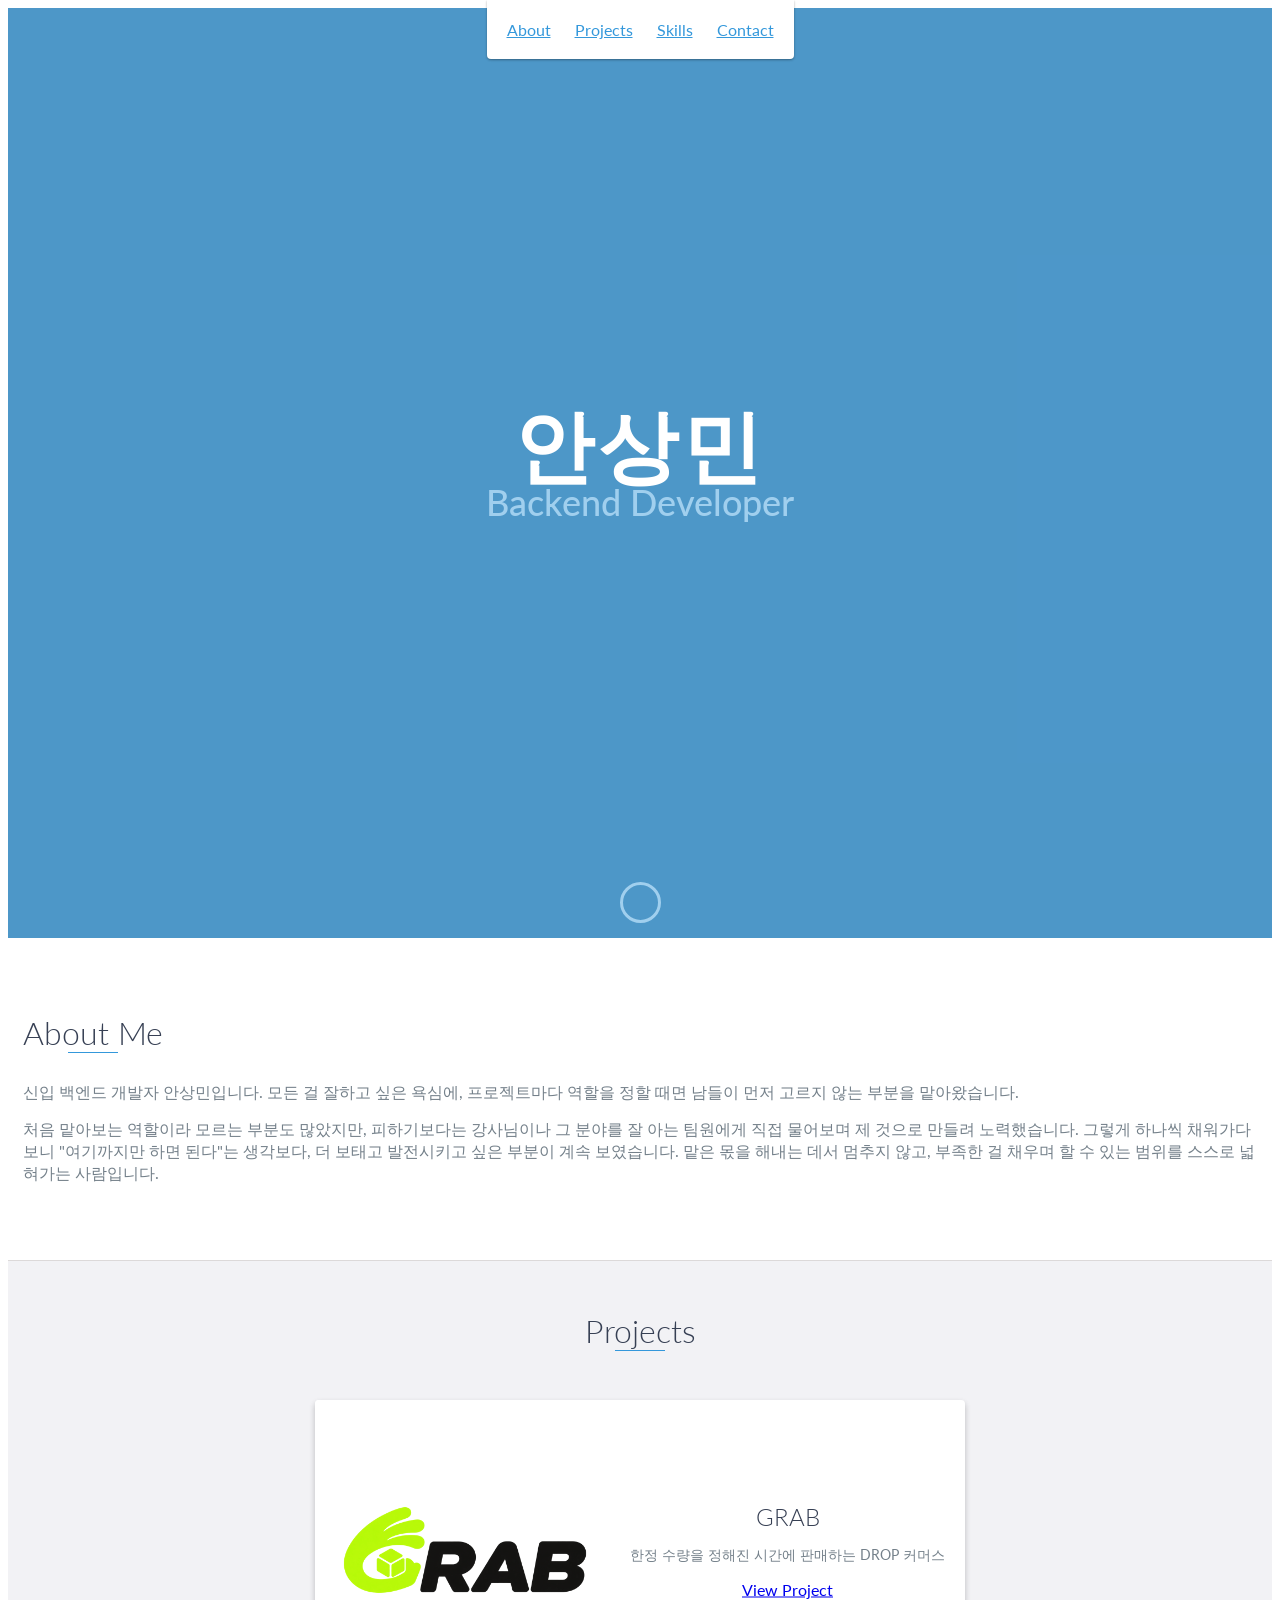
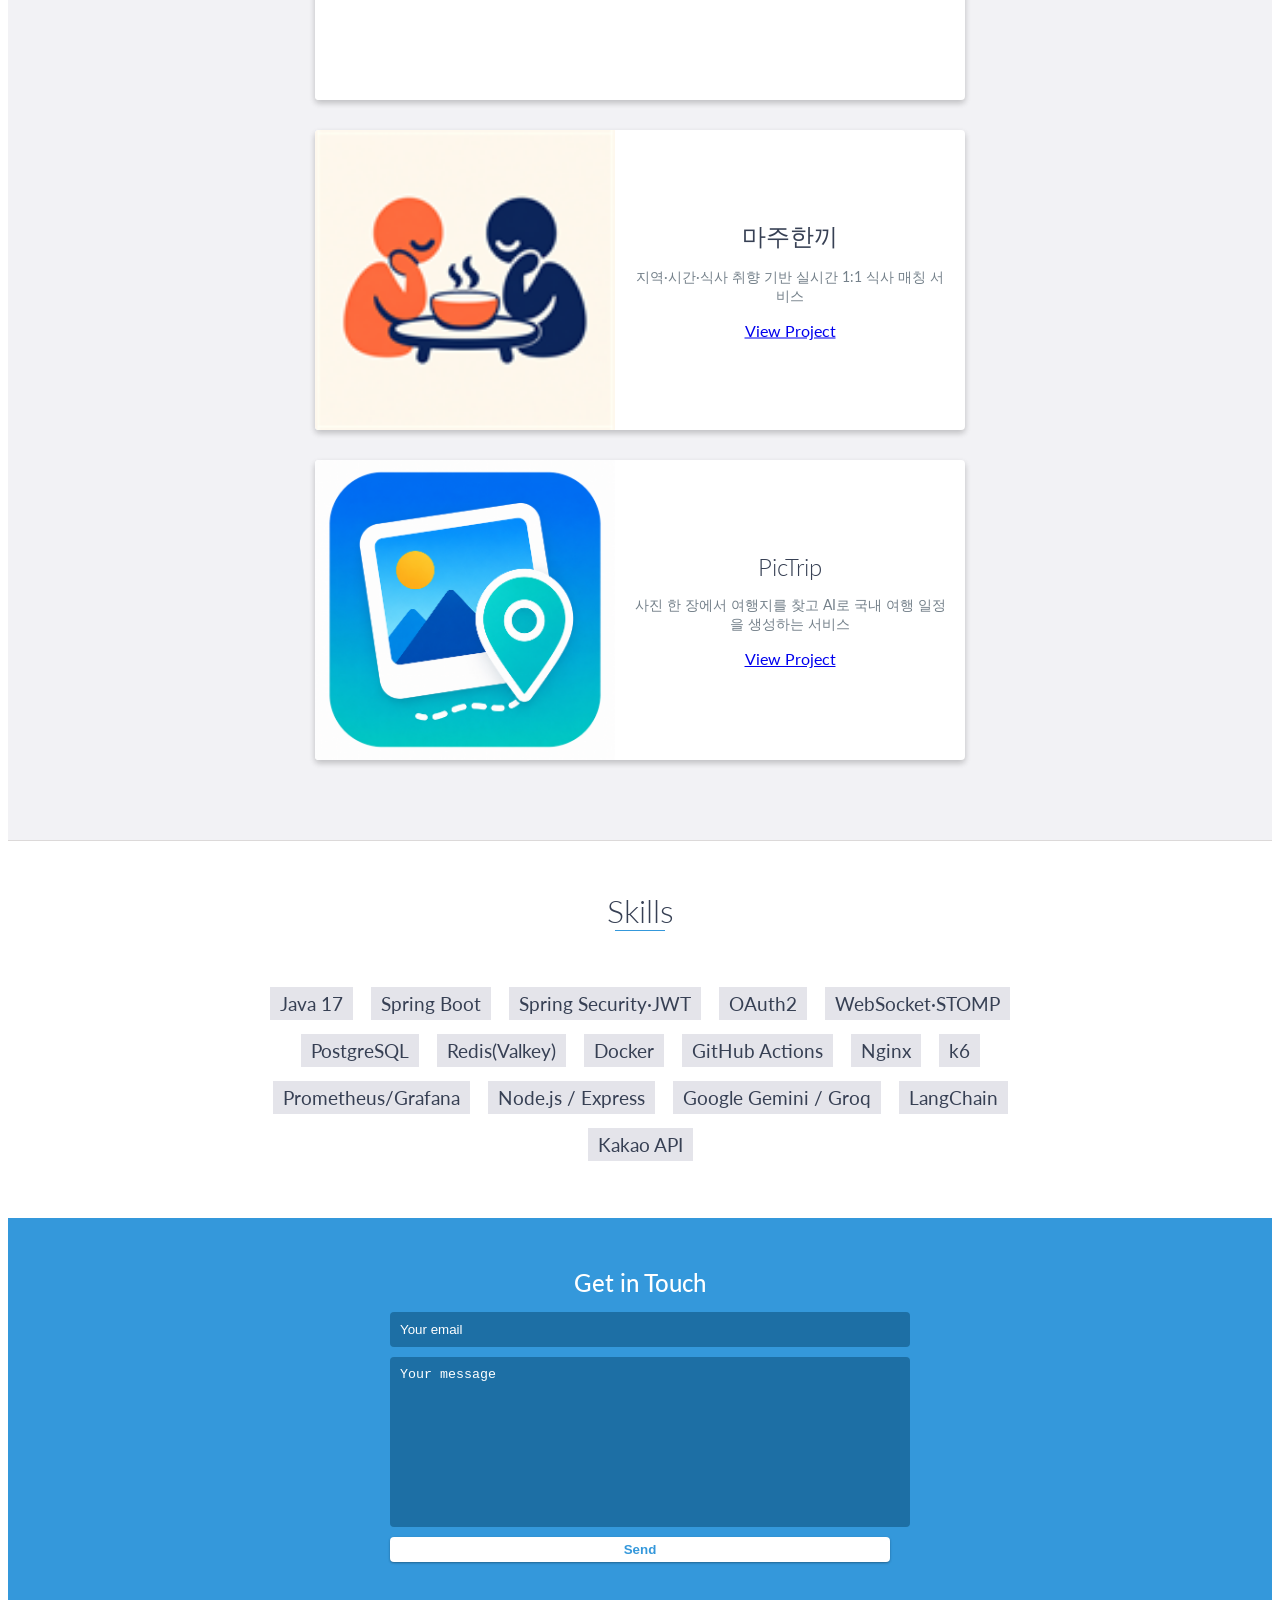
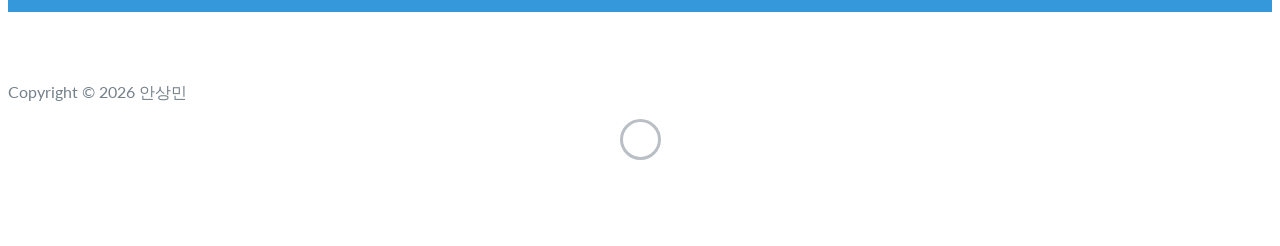
==== index.html @ 062bbcc7 "About Me 문구 자연스럽게 흐름 수정" ====
<!DOCTYPE html>
<html class="no-js" lang="ko">

<head>
    <meta charset="utf-8">
    <meta http-equiv="X-UA-Compatible" content="IE=edge">
    <meta name="viewport" content="width=device-width, initial-scale=1">
    <meta http-equiv="Cache-Control" content="no-cache, no-store, must-revalidate">
    <title>안상민_Portfolio</title>
	<link rel="shortcut icon" href="favicon.ico" type="image/x-icon">
	<link rel="icon" href="favicon.ico" type="image/x-icon">
    <link href="https://fonts.googleapis.com/css?family=Lato:300,400,700,900" rel="stylesheet">
    <link rel="stylesheet" href="libs/font-awesome/css/font-awesome.min.css">
    <link href="css/bootstrap.min.css" rel="stylesheet">
    <link href="css/styles.css?v=2" rel="stylesheet">
</head>

<body>
    <div id="mobile-menu-open" class="shadow-large">
        <i class="fa fa-bars" aria-hidden="true"></i>
    </div>
    <!-- End #mobile-menu-toggle -->
    <header>
        <div id="mobile-menu-close">
            <span>Close</span> <i class="fa fa-times" aria-hidden="true"></i>
        </div>
        <ul id="menu" class="shadow">
            <li>
                <a href="#about">About</a>
            </li>
            <li>
                <a href="#projects">Projects</a>
            </li>
            <li>
                <a href="#skills">Skills</a>
            </li>
            <li>
                <a href="#contact">Contact</a>
            </li>
        </ul>
    </header>
    <!-- End header -->

    <div id="lead">
        <div id="lead-content">
            <h1>안상민</h1>
            <h2>Backend Developer</h2>
        </div>
        <!-- End #lead-content -->

        <div id="lead-overlay"></div>

        <div id="lead-down">
            <span>
                <i class="fa fa-chevron-down" aria-hidden="true"></i>
            </span>
        </div>
        <!-- End #lead-down -->
    </div>
    <!-- End #lead -->

    <div id="about">
        <div class="container">
            <div class="row">
                <div class="col-md-4">
                    <h2 class="heading">About Me</h2>
                </div>
                <div class="col-md-8">
                    <p>
                        신입 백엔드 개발자 안상민입니다. 모든 걸 잘하고 싶은 욕심에, 프로젝트마다 역할을 정할 때면 남들이 먼저 고르지 않는 부분을 맡아왔습니다.
                    </p>
                    <p>
                        처음 맡아보는 역할이라 모르는 부분도 많았지만, 피하기보다는 강사님이나 그 분야를 잘 아는 팀원에게 직접 물어보며 제 것으로 만들려 노력했습니다. 그렇게 하나씩 채워가다 보니 "여기까지만 하면 된다"는 생각보다, 더 보태고 발전시키고 싶은 부분이 계속 보였습니다. 맡은 몫을 해내는 데서 멈추지 않고, 부족한 걸 채우며 할 수 있는 범위를 스스로 넓혀가는 사람입니다.
                    </p>
                </div>
            </div>
        </div>
    </div>
    <!-- End #about -->



    <div id="projects" class="background-alt">
        <h2 class="heading">Projects</h2>
        <div class="container">
            <div class="row">
                <div class="project shadow-large">
                    <div class="project-image">
                        <img src="images/project3.png" />
                    </div>
                    <!-- End .project-image -->
                    <div class="project-info">
                        <h3>GRAB</h3>
                        <p>
                            한정 수량을 정해진 시간에 판매하는 DROP 커머스
                        </p>
                        <a href="project-grab.html">View Project</a>
                    </div>
                    <!-- End .project-info -->
                </div>
                <!-- End .project -->

                <div class="project shadow-large">
                    <div class="project-image">
                        <img src="images/project2.png" />
                    </div>
                    <!-- End .project-image -->
                    <div class="project-info">
                        <h3>마주한끼</h3>
                        <p>
                            지역·시간·식사 취향 기반 실시간 1:1 식사 매칭 서비스
                        </p>
                        <a href="project-majuhanki.html">View Project</a>
                    </div>
                    <!-- End .project-info -->
                </div>
                <!-- End .project -->

                <div class="project shadow-large">
                    <div class="project-image">
                        <img src="images/project1.png" />
                    </div>
                    <!-- End .project-image -->
                    <div class="project-info">
                        <h3>PicTrip</h3>
                        <p>
                            사진 한 장에서 여행지를 찾고 AI로 국내 여행 일정을 생성하는 서비스
                        </p>
                        <a href="project-pictrip.html">View Project</a>
                    </div>
                    <!-- End .project-info -->
                </div>
                <!-- End .project -->
            </div>
        </div>
    </div>
    <!-- End #projects -->

    <div id="skills">
        <h2 class="heading">Skills</h2>
        <ul>
	    <li>Java 17</li>
	    <li>Spring Boot</li>
            <li>Spring Security·JWT</li>
            <li>OAuth2</li>
            <li>WebSocket·STOMP</li>
	    <li>PostgreSQL</li>
	    <li>Redis(Valkey)</li>
	    <li>Docker</li>
	    <li>GitHub Actions</li>
	    <li>Nginx</li>
	    <li>k6</li>
	    <li>Prometheus/Grafana</li>
	    <li>Node.js / Express</li>
	    <li>Google Gemini / Groq</li>
	    <li>LangChain</li>
	    <li>Kakao API</li>
        </ul>
    </div>
    <!-- End #skills -->

    <div id="contact">
        <h2>Get in Touch</h2>
        <div id="contact-form">
            <form method="POST" action="https://formspree.io/tjfl9831@gmail.com">
                <input type="hidden" name="_subject" value="Contact request from personal website" />
                <input type="email" name="_replyto" placeholder="Your email" required>
                <textarea name="message" placeholder="Your message" required></textarea>
                <button type="submit">Send</button>
            </form>
        </div>
        <!-- End #contact-form -->
    </div>
    <!-- End #contact -->

    <footer>
        <div class="container">
            <div class="row">
                <div class="col-sm-5 copyright">
                    <p>
                        Copyright &copy; <span id="current-year">2026</span> 안상민
                    </p>
                </div>
                <div class="col-sm-2 top">
                    <span id="to-top">
                        <i class="fa fa-chevron-up" aria-hidden="true"></i>
                    </span>
                </div>
                <div class="col-sm-5 social">
                    <ul>
                        <li>
                            <a href="https://github.com/sang9831" target="_blank"><i class="fa fa-github" aria-hidden="true"></i></a>
                        </li>
                        <li>
                            <a href="mailto:tjfl9831@gmail.com" target="_blank"><i class="fa fa-envelope" aria-hidden="true"></i></a>
                        </li>
                    </ul>
                </div>
            </div>
        </div>
    </footer>
    <!-- End footer -->

    <script src="https://ajax.googleapis.com/ajax/libs/jquery/1.12.4/jquery.min.js"></script>
    <script src="js/scripts.min.js?v=2"></script>
</body>

</html>
---- css/styles.css ----
/*!
    Title: Dev Portfolio Template
    Version: 1.2.2
    Last Change: 03/25/2020
    Author: Ryan Fitzgerald
    Repo: https://github.com/RyanFitzgerald/devportfolio-template
    Issues: https://github.com/RyanFitzgerald/devportfolio-template/issues

    Description: This file contains all the styles associated with the page
    that don't come from third party libraries. This file gets compiled using
    Gulp and send to the /css folder which is then loaded on the page.
*/body{font-family:'Lato', sans-serif;font-size:16px}body.active{overflow:hidden;z-index:-1}.no-js #experience-timeline>div{background:#fff;padding:10px;margin-bottom:10px;border:1px solid #dcd9d9}.no-js #experience-timeline>div h3{font-size:1.5em;font-weight:300;color:#374054;display:inline-block;margin:0}.no-js #experience-timeline>div h4{font-size:1.2em;font-weight:300;color:#7e8890;margin:0 0 15px 0}.no-js #experience-timeline>div p{color:#74808a;font-size:0.9em;margin:0}.no-js #experience-timeline:before,.no-js #experience-timeline:after{content:none}@keyframes dropHeader{0%{transform:translateY(-100%)}100%{transform:translateY(0)}}header{position:absolute;top:0;left:0;right:0;text-align:center;z-index:10;animation-name:dropHeader;animation-iteration-count:1;animation-timing-function:ease;animation-duration:0.75s}header ul{display:inline-block;background:#fff;text-align:center;padding:10px;margin:0;border-bottom-right-radius:4px;border-bottom-left-radius:4px}header li{display:inline-block}header a{display:block;color:#3498db;padding:10px}header a:hover{color:#217dbb;text-decoration:none;background:#eee;border-radius:4px}header a:focus{color:#3498db;text-decoration:none}header.active{display:block}header.sticky{position:fixed;z-index:999}#menu.active{display:block}#mobile-menu-open{display:none;cursor:pointer;position:fixed;right:15px;top:10px;color:#3498db;font-size:1.5em;z-index:20;padding:0 7px;border-radius:4px;background:#fff}#mobile-menu-close{display:none;text-align:right;width:100%;background:#fff;font-size:1.5em;padding-right:15px;padding-top:10px;cursor:pointer;color:#3498db}#mobile-menu-close span{font-size:0.5em;text-transform:uppercase}#mobile-menu-close i{vertical-align:middle}footer{padding:50px 0}.copyright{padding-top:20px}.copyright p{margin:0;color:#74808a}.top{text-align:center}.top span{cursor:pointer;display:block;margin:15px auto 0 auto;width:35px;height:35px;border-radius:50%;border:3px solid #b9bfc4;text-align:center}.top i{color:#74808a}.social{text-align:right}.social ul{margin:5px 0 0 0;padding:0}.social li{display:inline-block;font-size:1.25em;list-style:none}.social a{display:block;color:#74808a;padding:10px}.social a:hover{color:#3498db}.btn-rounded-white{display:inline-block;color:#fff;padding:15px 25px;border:3px solid #fff;border-radius:30px;transition:.5s ease all}.btn-rounded-white:hover{color:#3498db;background:#fff;text-decoration:none}.shadow{box-shadow:0 1px 3px rgba(0,0,0,0.12),0 1px 2px rgba(0,0,0,0.24)}.shadow-large{box-shadow:0 3px 6px rgba(0,0,0,0.08),0 3px 6px rgba(0,0,0,0.15)}.heading{position:relative;display:inline-block;font-size:2em;font-weight:300;margin:0 0 30px 0}.heading:after{position:absolute;content:'';top:100%;height:1px;width:50px;left:0;right:0;margin:0 auto;background:#3498db}.background-alt{background:#f2f2f5}#lead{position:relative;height:100vh;min-height:500px;max-height:1080px;background:url(../images/lead-bg.jpg);background-size:cover;padding:15px;overflow:hidden}#lead-content{position:absolute;z-index:10;top:50%;left:50%;transform:translate(-50%, -50%);text-align:center}#lead-content h1,#lead-content h2{margin:0}#lead-content h1{color:#fff;font-weight:900;font-size:5em;text-transform:uppercase;letter-spacing:0.05em;line-height:0.9em}#lead-content h2{color:#a0cfee;font-weight:500;font-size:2.25em;margin-bottom:15px}#lead-overlay{position:absolute;height:100%;width:100%;top:0;right:0;bottom:0;left:0;background:rgba(33,125,187,0.8);z-index:1}#lead-down{position:absolute;left:0;right:0;width:100%;text-align:center;z-index:10;bottom:15px;color:#fff}#lead-down span{cursor:pointer;display:block;margin:0 auto;width:35px;height:35px;border-radius:50%;border:3px solid #a0cfee;text-align:center}#lead-down i{animation:pulsate 1.5s ease;animation-iteration-count:infinite;padding-top:5px}@keyframes pulsate{0%{transform:scale(1, 1)}50%{transform:scale(1.2, 1.2)}100%{transform:scale(1, 1)}}#about{padding:75px 15px;border-bottom:1px solid #dcd9d9}#about .row{display:flex;flex-wrap:wrap;align-items:center}#about h2{color:#374054}#about p{color:#74808a;margin:0}#about p+p{margin-top:15px}#experience{padding:50px 15px;text-align:center;border-bottom:1px solid #dcd9d9}#experience h2{color:#374054}#experience-timeline{margin:30px auto 0 auto;position:relative;max-width:1000px}#experience-timeline:before{position:absolute;content:'';top:0;bottom:0;left:303px;right:auto;height:100%;width:3px;background:#3498db;z-index:0}#experience-timeline:after{position:absolute;content:'';width:3px;height:40px;background:#3498db;background:linear-gradient(to bottom, #3498db, rgba(52,152,219,0));top:100%;left:303px}.vtimeline-content{margin-left:350px;background:#fff;border:1px solid #e6e6e6;padding:15px;border-radius:3px;text-align:left}.vtimeline-content h3{font-size:1.5em;font-weight:300;color:#374054;display:inline-block;margin:0}.vtimeline-content h4{font-size:1.2em;font-weight:300;color:#7e8890;margin:0 0 15px 0}.vtimeline-content p{color:#74808a;font-size:0.9em;margin:0}.vtimeline-point{position:relative;display:block;vertical-align:top;margin-bottom:30px}.vtimeline-icon{position:relative;color:#fff;width:50px;height:50px;background:#3498db;border-radius:50%;float:left;z-index:99;margin-left:280px}.vtimeline-icon i{display:block;font-size:2em;margin-top:10px}.vtimeline-date{width:260px;text-align:right;position:absolute;left:0;top:10px;font-weight:300;color:#374054}#education{padding:50px 15px 20px 15px;border-bottom:1px solid #dcd9d9;text-align:center}#education h2{color:#374054;margin-bottom:50px}.education-block{max-width:700px;margin:0 auto 30px auto;padding:15px;border:1px solid #dcd9d9;text-align:left}.education-block h3{font-weight:500;float:left;margin:0;color:#374054}.education-block span{color:#74808a;float:right}.education-block h4{color:#74808a;clear:both;font-weight:500;margin:0 0 15px 0}.education-block p,.education-block ul{margin:0;color:#74808a;font-size:0.9em}.education-block ul{padding:0 0 0 15px}#projects{padding:50px 15px;border-bottom:1px solid #dcd9d9;text-align:center}#projects h2{color:#374054;margin-bottom:50px}.project{position:relative;max-width:650px;margin:0 auto 30px auto;overflow:hidden;background:#fff;border-radius:4px}.project-image{float:left;width:300px;height:300px;overflow:hidden;display:flex;align-items:center;justify-content:center;background:#fff}.project-image img{width:100%;height:100%;object-fit:contain;display:block}.project-info{position:absolute;top:50%;transform:translateY(-50%);margin-left:300px;padding:15px}.project-info h3{font-size:1.5em;font-weight:300;color:#374054;margin:0 0 15px 0}.project-info p{color:#74808a;margin:0 0 15px 0;font-size:0.9em}.no-image .project-info{position:relative;margin:0;padding:30px 15px;transform:none}#more-projects{display:none}#skills{padding:50px 15px;text-align:center}#skills h2{color:#374054;margin-bottom:50px}#skills ul{display:block;margin:0 auto;padding:0;max-width:800px}#skills li{display:inline-block;margin:7px;padding:5px 10px;color:#374054;background:#e4e4ea;list-style:none;cursor:default;font-size:1.2em}#contact{padding:50px 15px;background:#3498db;text-align:center}#contact h2{margin:0 0 15px 0;color:#fff;font-weight:500}#contact-form{max-width:500px;margin:0 auto}#contact-form input,#contact-form textarea{display:block;width:100%;padding:10px;border-radius:4px;border:none;margin-bottom:10px;background:#1d6fa5;color:#fff;transition:.5s ease all}#contact-form input::-webkit-input-placeholder,#contact-form textarea::-webkit-input-placeholder{color:#fff}#contact-form input:-moz-placeholder,#contact-form textarea:-moz-placeholder{color:#fff;opacity:1}#contact-form input::-moz-placeholder,#contact-form textarea::-moz-placeholder{color:#fff;opacity:1}#contact-form input:-ms-input-placeholder,#contact-form textarea:-ms-input-placeholder{color:#fff}#contact-form input:focus,#contact-form textarea:focus{outline:none;background:#16527a}#contact-form textarea{height:150px;resize:none}#contact-form button{display:block;width:100%;background:#fff;border-radius:4px;padding:5px 10px;border:none;color:#3498db;font-weight:700;box-shadow:0 1px 3px rgba(0,0,0,0.12),0 1px 2px rgba(0,0,0,0.24);transition:.5s ease all}#contact-form button:hover{box-shadow:0 10px 20px rgba(0,0,0,0.19),0 6px 6px rgba(0,0,0,0.23)}.optional-section{padding:50px 15px;text-align:center;border-top:1px solid #dcd9d9}.optional-section h2{color:#374054}.optional-section-block{max-width:700px;margin:0 auto 30px auto;padding:15px;border:1px solid #dcd9d9;background:#fff;text-align:left}.optional-section-block h3{font-weight:500;margin:0 0 15px 0;color:#374054}.optional-section-block h4{color:#74808a;clear:both;font-weight:500;margin:0 0 15px 0}.optional-section-block p,.optional-section-block ul{margin:0 0 15px 0;color:#74808a;font-size:0.9em}.optional-section-block ul{padding:0 0 0 15px}@media only screen and (max-width: 750px){#experience-timeline:before,#experience-timeline:after{left:23px}.vtimeline-date{width:auto;text-align:left;position:relative;margin-bottom:15px;display:block;margin-left:70px}.vtimeline-icon{margin-left:0}.vtimeline-content{margin-left:70px}}@media only screen and (max-width: 992px){#lead{height:auto;min-height:auto;max-height:auto;padding:100px 15px}#lead-content{position:relative;transform:none;left:auto;top:auto}#lead-content h1{font-size:3em}#lead-content h2{font-size:1.75em}#about{text-align:center}#about p{text-align:left}}@media only screen and (max-width: 768px){header{position:fixed;display:none;z-index:999;animation:none;bottom:0;height:100%}#mobile-menu-open,#mobile-menu-close{display:block}#menu{height:100%;overflow-y:auto;box-shadow:none;border-radius:0;width:100%}#menu li{display:block;margin-bottom:10px}#lead-content h1{font-size:2em}#lead-content h2{font-size:1.3em}#lead-content a{padding:10px 20px}#lead-down{display:none}.education-block h3,.education-block span{float:none}.project-image{display:none}.project-info{position:relative;margin:0;padding:30px 15px;top:auto;transform:none}footer{text-align:center}.social{text-align:center}}@media only screen and (max-width: 480px){#lead-content h1{font-size:1.5em}#lead-content h2{font-size:1em}#lead-content a{font-size:0.9em;padding:5px 10px}}
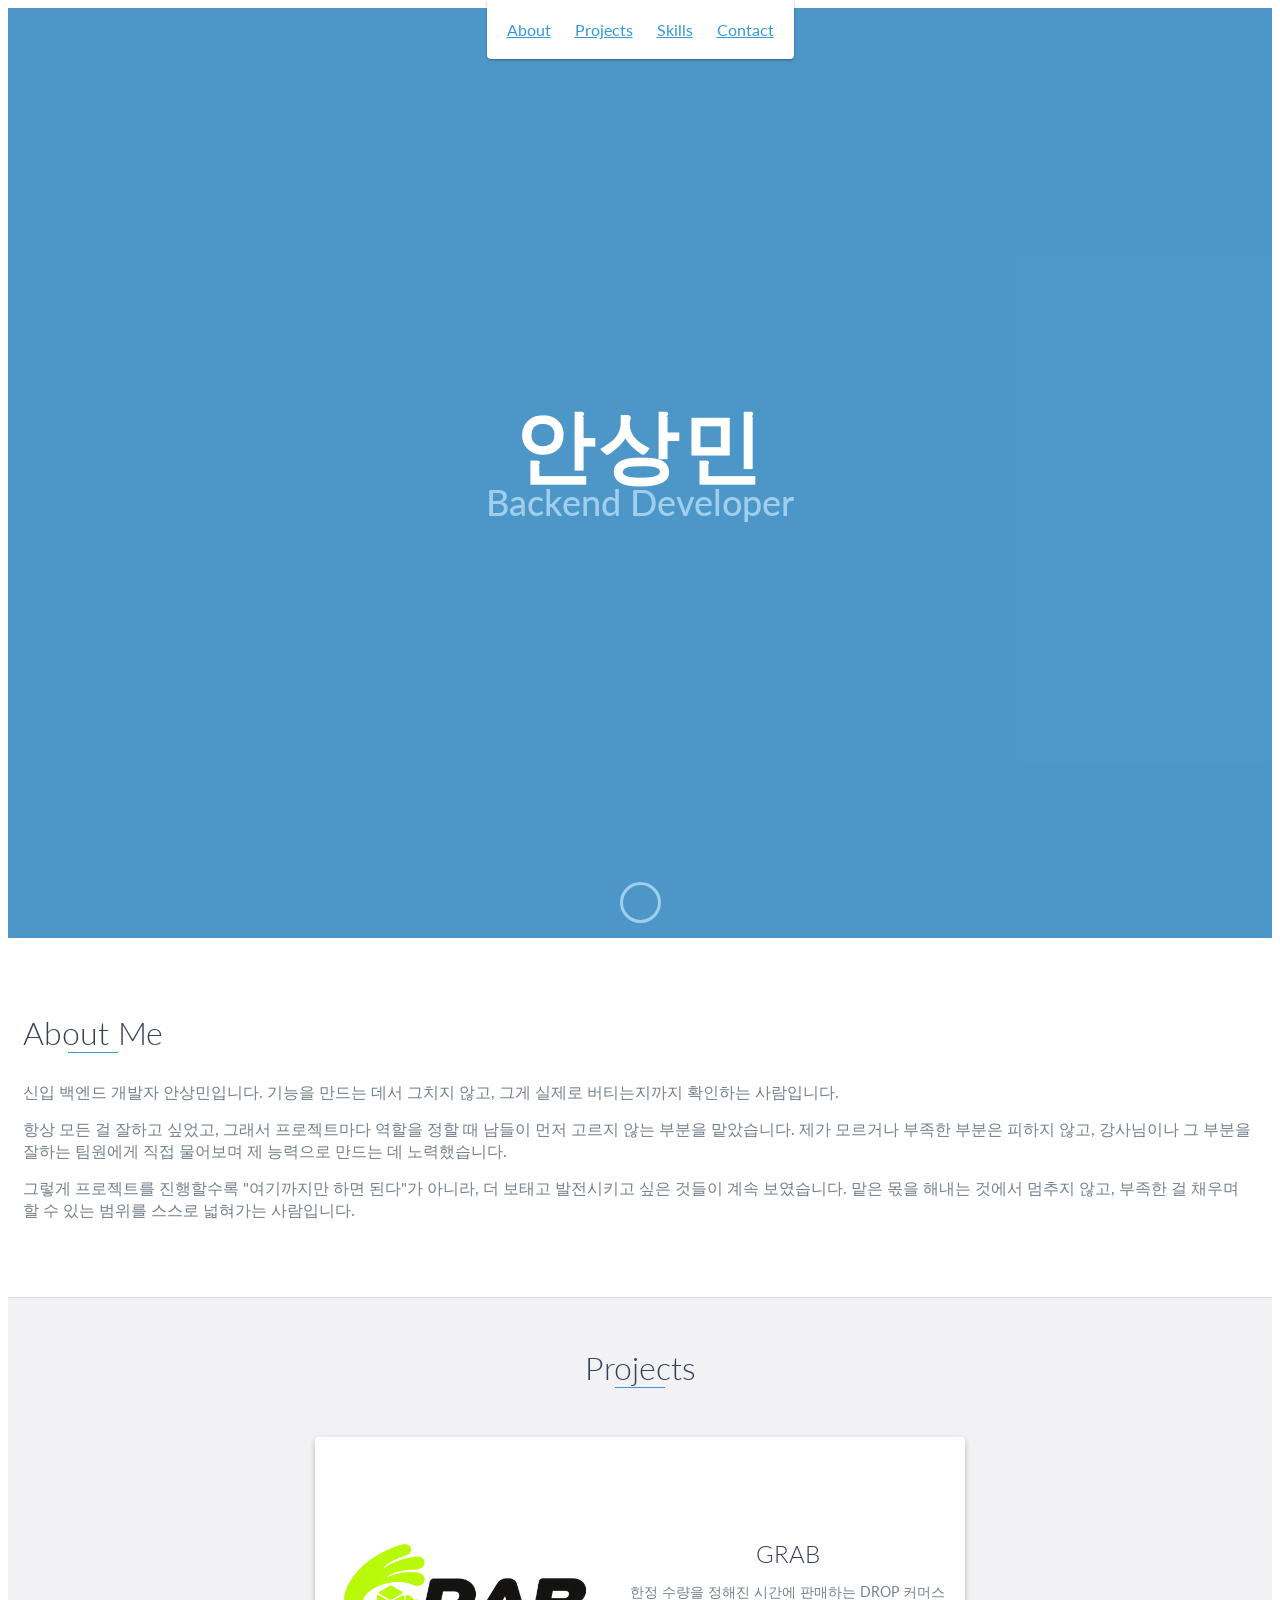
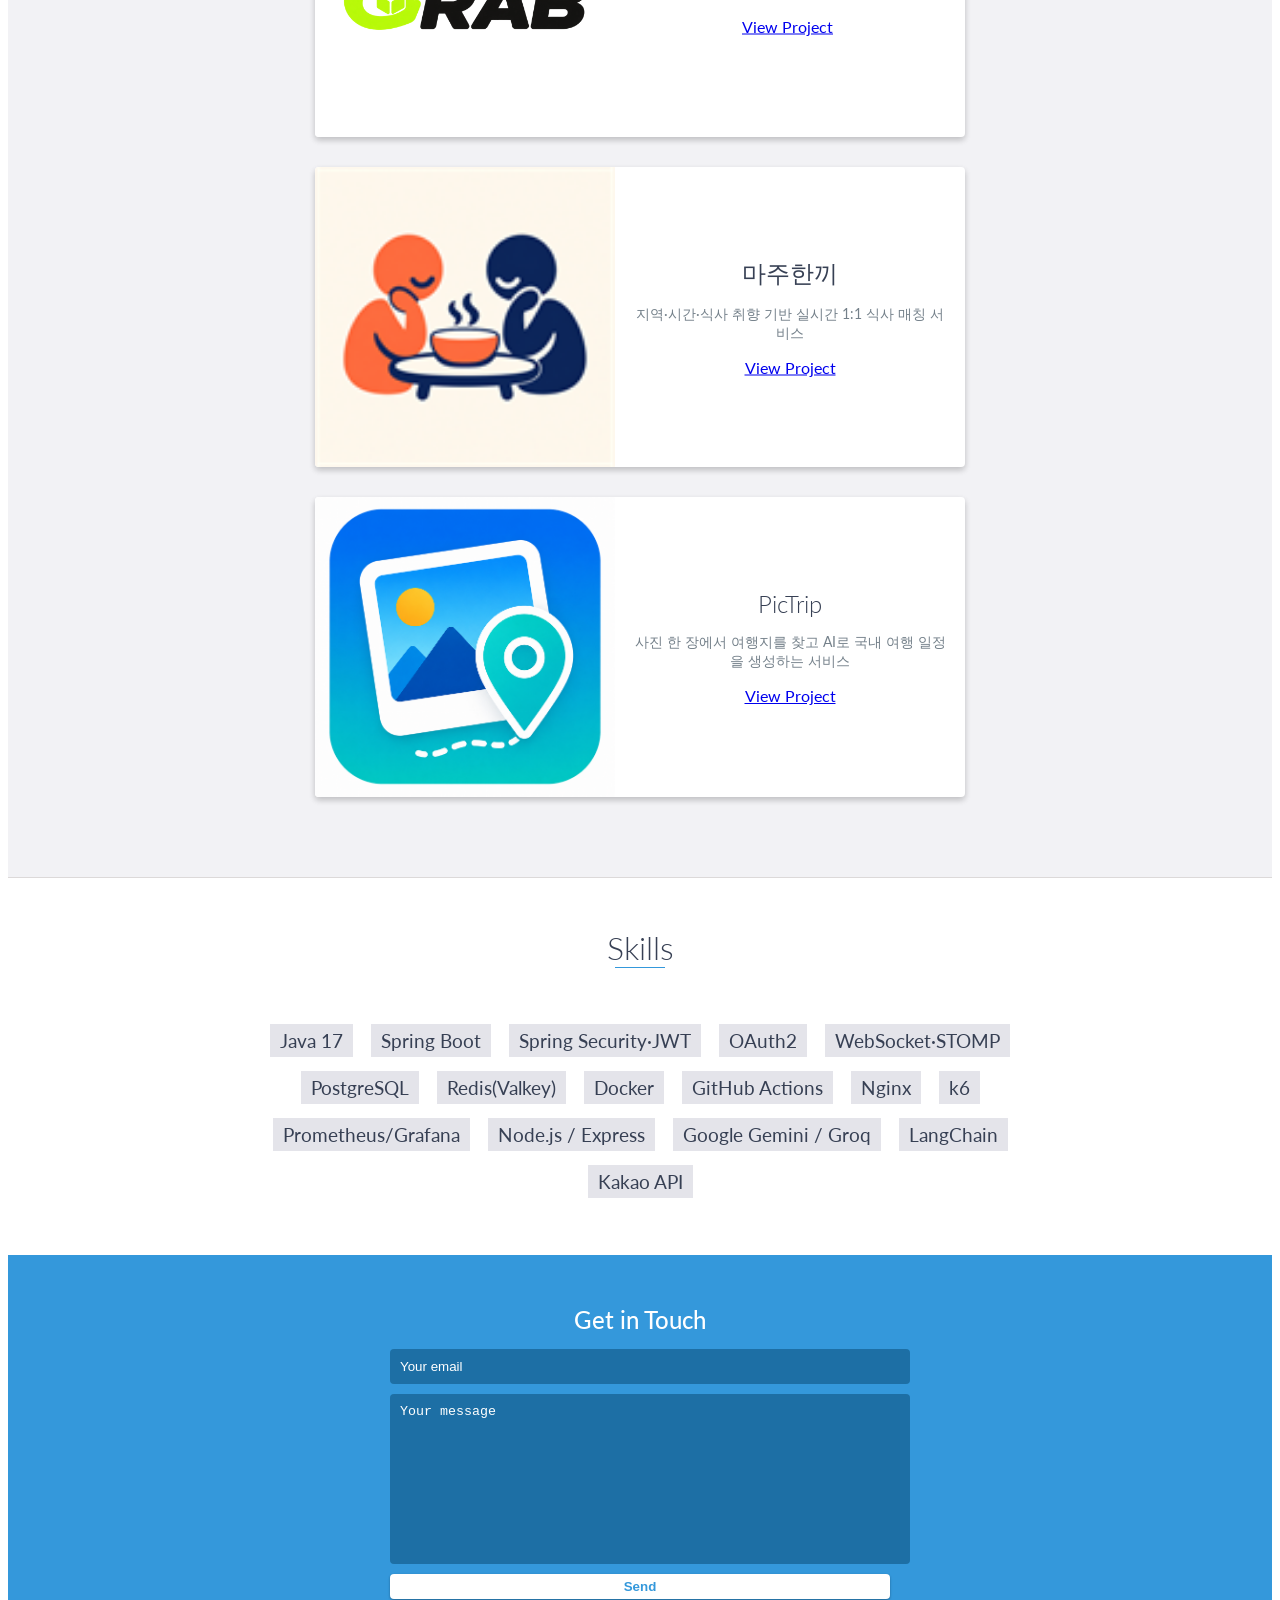
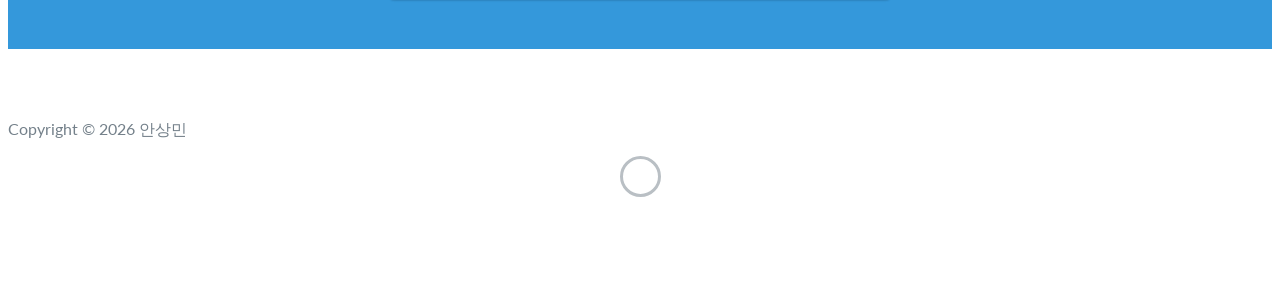
==== commit 203c196b: "About Me 문구 이전 버전으로 되돌림" ====
--- a/index.html
+++ b/index.html
@@ -67,10 +67,13 @@
                 </div>
                 <div class="col-md-8">
                     <p>
-                        신입 백엔드 개발자 안상민입니다. 모든 걸 잘하고 싶은 욕심에, 프로젝트마다 역할을 정할 때면 남들이 먼저 고르지 않는 부분을 맡아왔습니다.
-                    </p>
-                    <p>
-                        처음 맡아보는 역할이라 모르는 부분도 많았지만, 피하기보다는 강사님이나 그 분야를 잘 아는 팀원에게 직접 물어보며 제 것으로 만들려 노력했습니다. 그렇게 하나씩 채워가다 보니 "여기까지만 하면 된다"는 생각보다, 더 보태고 발전시키고 싶은 부분이 계속 보였습니다. 맡은 몫을 해내는 데서 멈추지 않고, 부족한 걸 채우며 할 수 있는 범위를 스스로 넓혀가는 사람입니다.
+                        신입 백엔드 개발자 안상민입니다. 기능을 만드는 데서 그치지 않고, 그게 실제로 버티는지까지 확인하는 사람입니다.
+                    </p>
+                    <p>
+                        항상 모든 걸 잘하고 싶었고, 그래서 프로젝트마다 역할을 정할 때 남들이 먼저 고르지 않는 부분을 맡았습니다. 제가 모르거나 부족한 부분은 피하지 않고, 강사님이나 그 부분을 잘하는 팀원에게 직접 물어보며 제 능력으로 만드는 데 노력했습니다.
+                    </p>
+                    <p>
+                        그렇게 프로젝트를 진행할수록 "여기까지만 하면 된다"가 아니라, 더 보태고 발전시키고 싶은 것들이 계속 보였습니다. 맡은 몫을 해내는 것에서 멈추지 않고, 부족한 걸 채우며 할 수 있는 범위를 스스로 넓혀가는 사람입니다.
                     </p>
                 </div>
             </div>
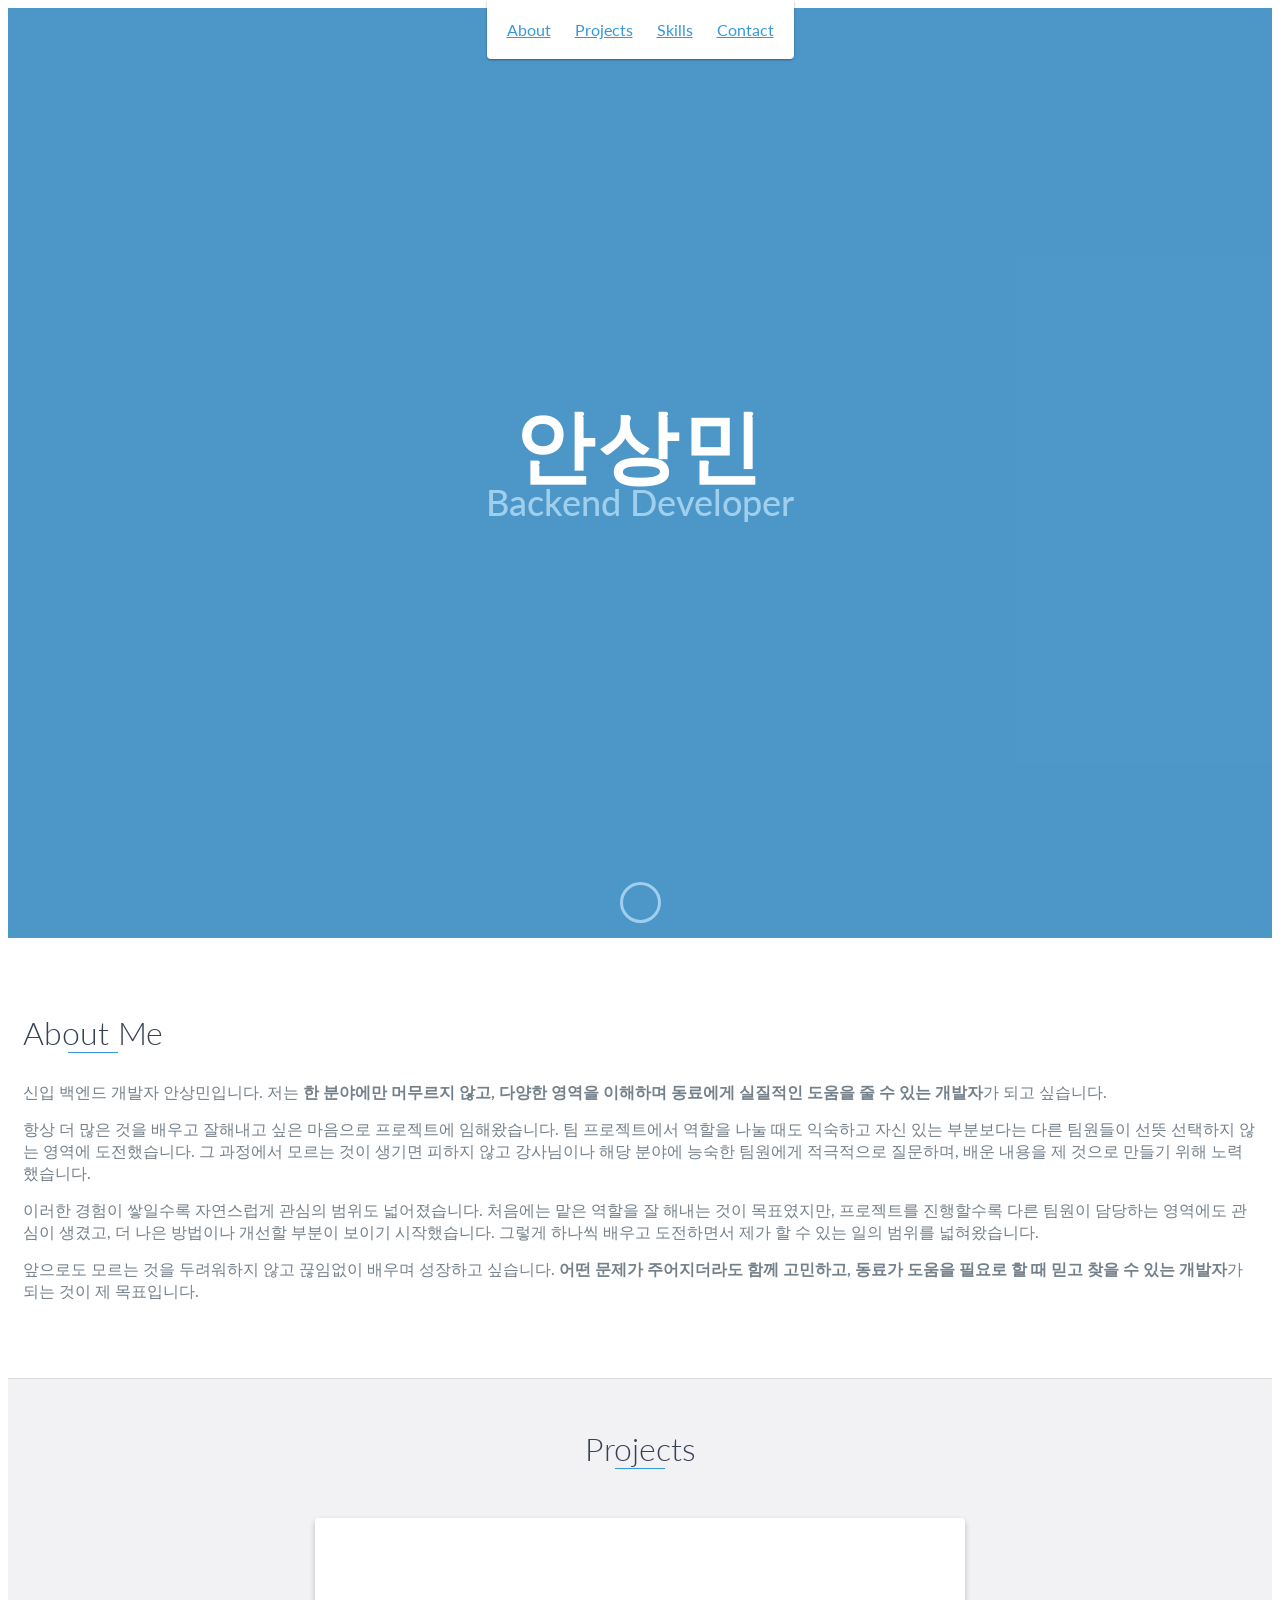
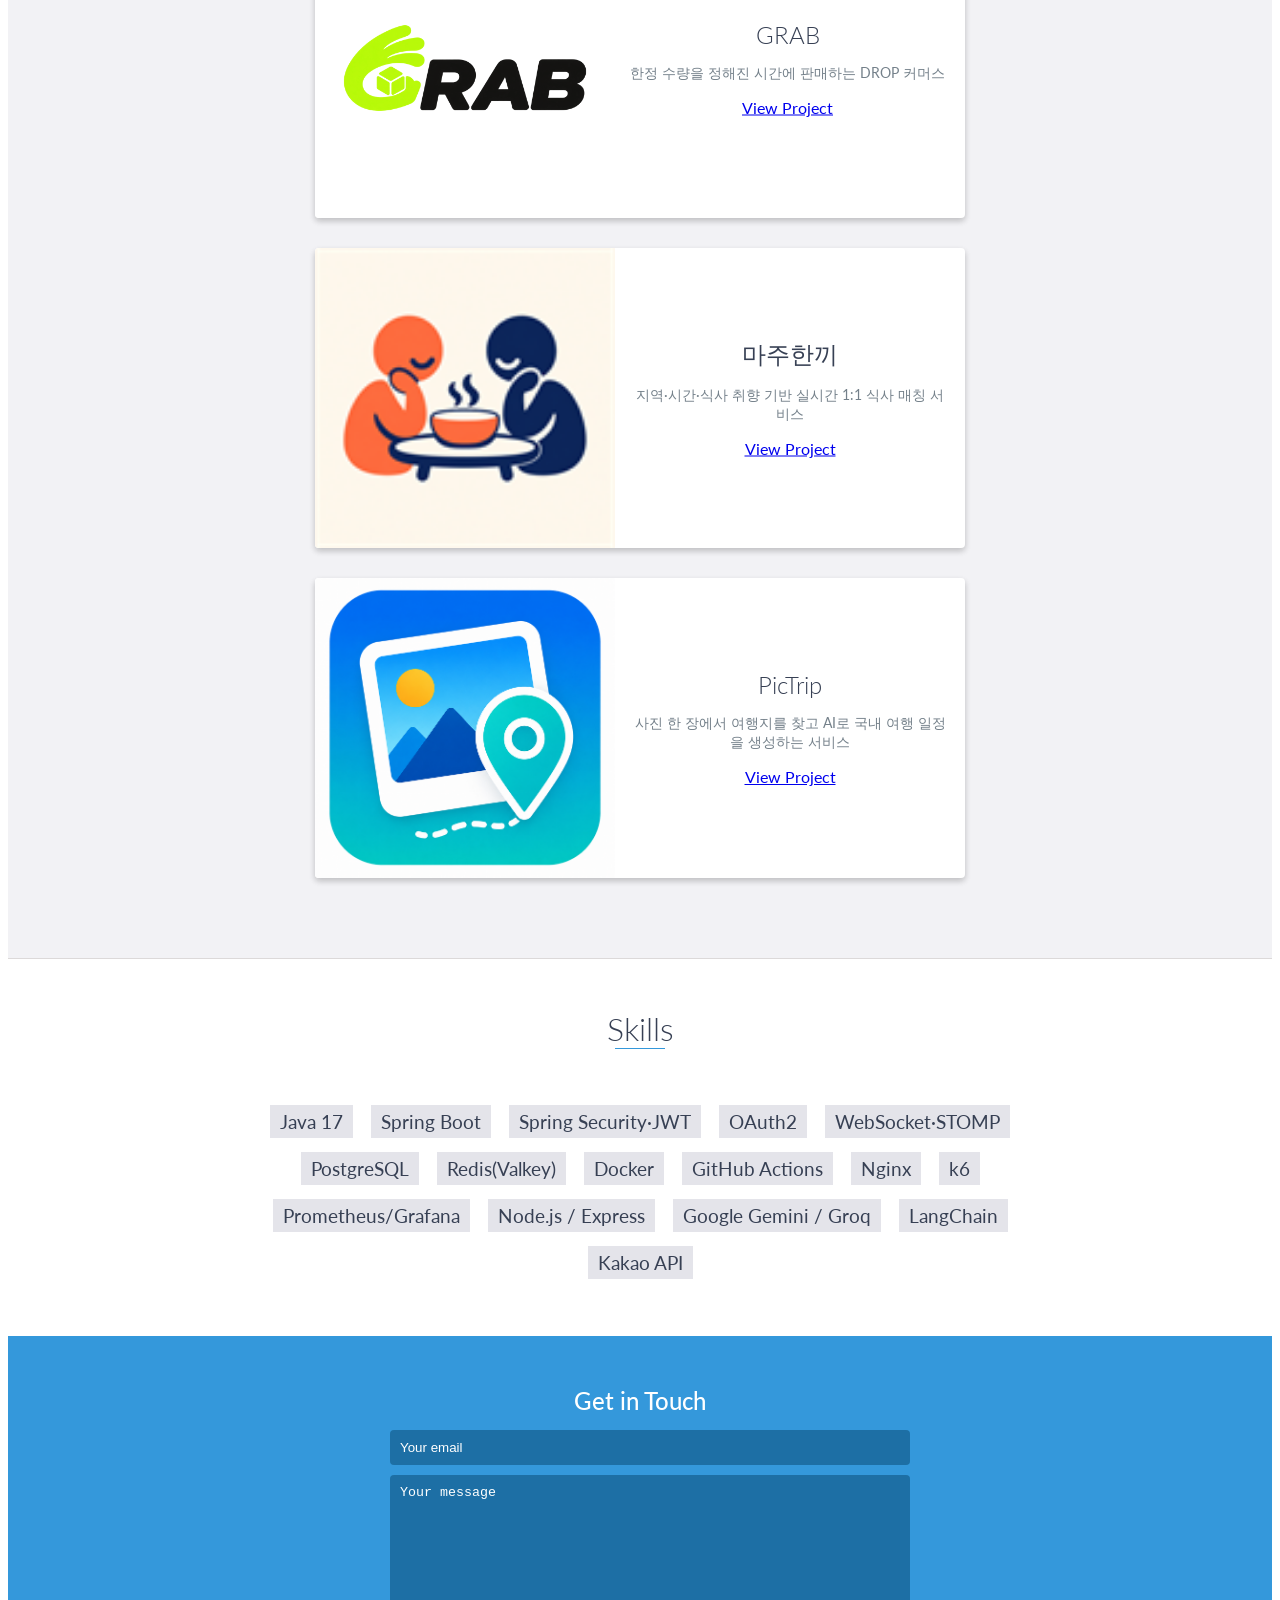
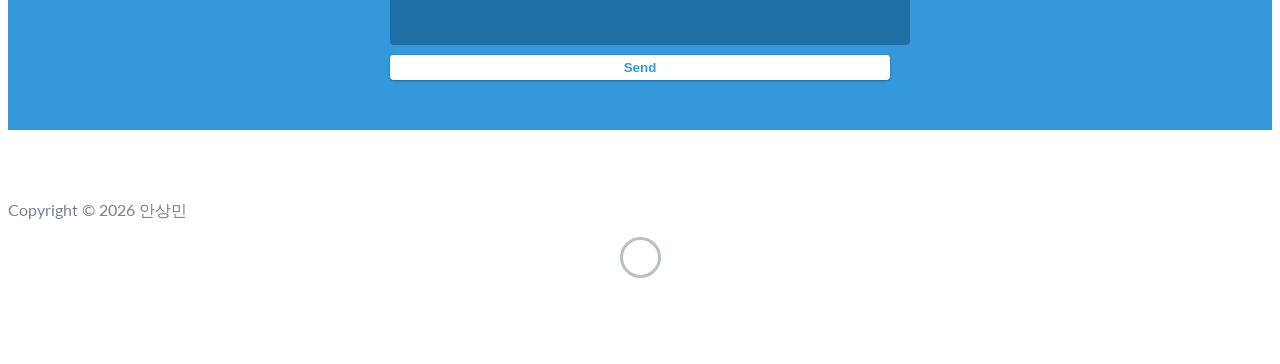
==== commit 741c3557: "About Me 자기소개 전체 교체" ====
--- a/index.html
+++ b/index.html
@@ -67,13 +67,16 @@
                 </div>
                 <div class="col-md-8">
                     <p>
-                        신입 백엔드 개발자 안상민입니다. 기능을 만드는 데서 그치지 않고, 그게 실제로 버티는지까지 확인하는 사람입니다.
-                    </p>
-                    <p>
-                        항상 모든 걸 잘하고 싶었고, 그래서 프로젝트마다 역할을 정할 때 남들이 먼저 고르지 않는 부분을 맡았습니다. 제가 모르거나 부족한 부분은 피하지 않고, 강사님이나 그 부분을 잘하는 팀원에게 직접 물어보며 제 능력으로 만드는 데 노력했습니다.
-                    </p>
-                    <p>
-                        그렇게 프로젝트를 진행할수록 "여기까지만 하면 된다"가 아니라, 더 보태고 발전시키고 싶은 것들이 계속 보였습니다. 맡은 몫을 해내는 것에서 멈추지 않고, 부족한 걸 채우며 할 수 있는 범위를 스스로 넓혀가는 사람입니다.
+                        신입 백엔드 개발자 안상민입니다. 저는 <strong>한 분야에만 머무르지 않고, 다양한 영역을 이해하며 동료에게 실질적인 도움을 줄 수 있는 개발자</strong>가 되고 싶습니다.
+                    </p>
+                    <p>
+                        항상 더 많은 것을 배우고 잘해내고 싶은 마음으로 프로젝트에 임해왔습니다. 팀 프로젝트에서 역할을 나눌 때도 익숙하고 자신 있는 부분보다는 다른 팀원들이 선뜻 선택하지 않는 영역에 도전했습니다. 그 과정에서 모르는 것이 생기면 피하지 않고 강사님이나 해당 분야에 능숙한 팀원에게 적극적으로 질문하며, 배운 내용을 제 것으로 만들기 위해 노력했습니다.
+                    </p>
+                    <p>
+                        이러한 경험이 쌓일수록 자연스럽게 관심의 범위도 넓어졌습니다. 처음에는 맡은 역할을 잘 해내는 것이 목표였지만, 프로젝트를 진행할수록 다른 팀원이 담당하는 영역에도 관심이 생겼고, 더 나은 방법이나 개선할 부분이 보이기 시작했습니다. 그렇게 하나씩 배우고 도전하면서 제가 할 수 있는 일의 범위를 넓혀왔습니다.
+                    </p>
+                    <p>
+                        앞으로도 모르는 것을 두려워하지 않고 끊임없이 배우며 성장하고 싶습니다. <strong>어떤 문제가 주어지더라도 함께 고민하고, 동료가 도움을 필요로 할 때 믿고 찾을 수 있는 개발자</strong>가 되는 것이 제 목표입니다.
                     </p>
                 </div>
             </div>
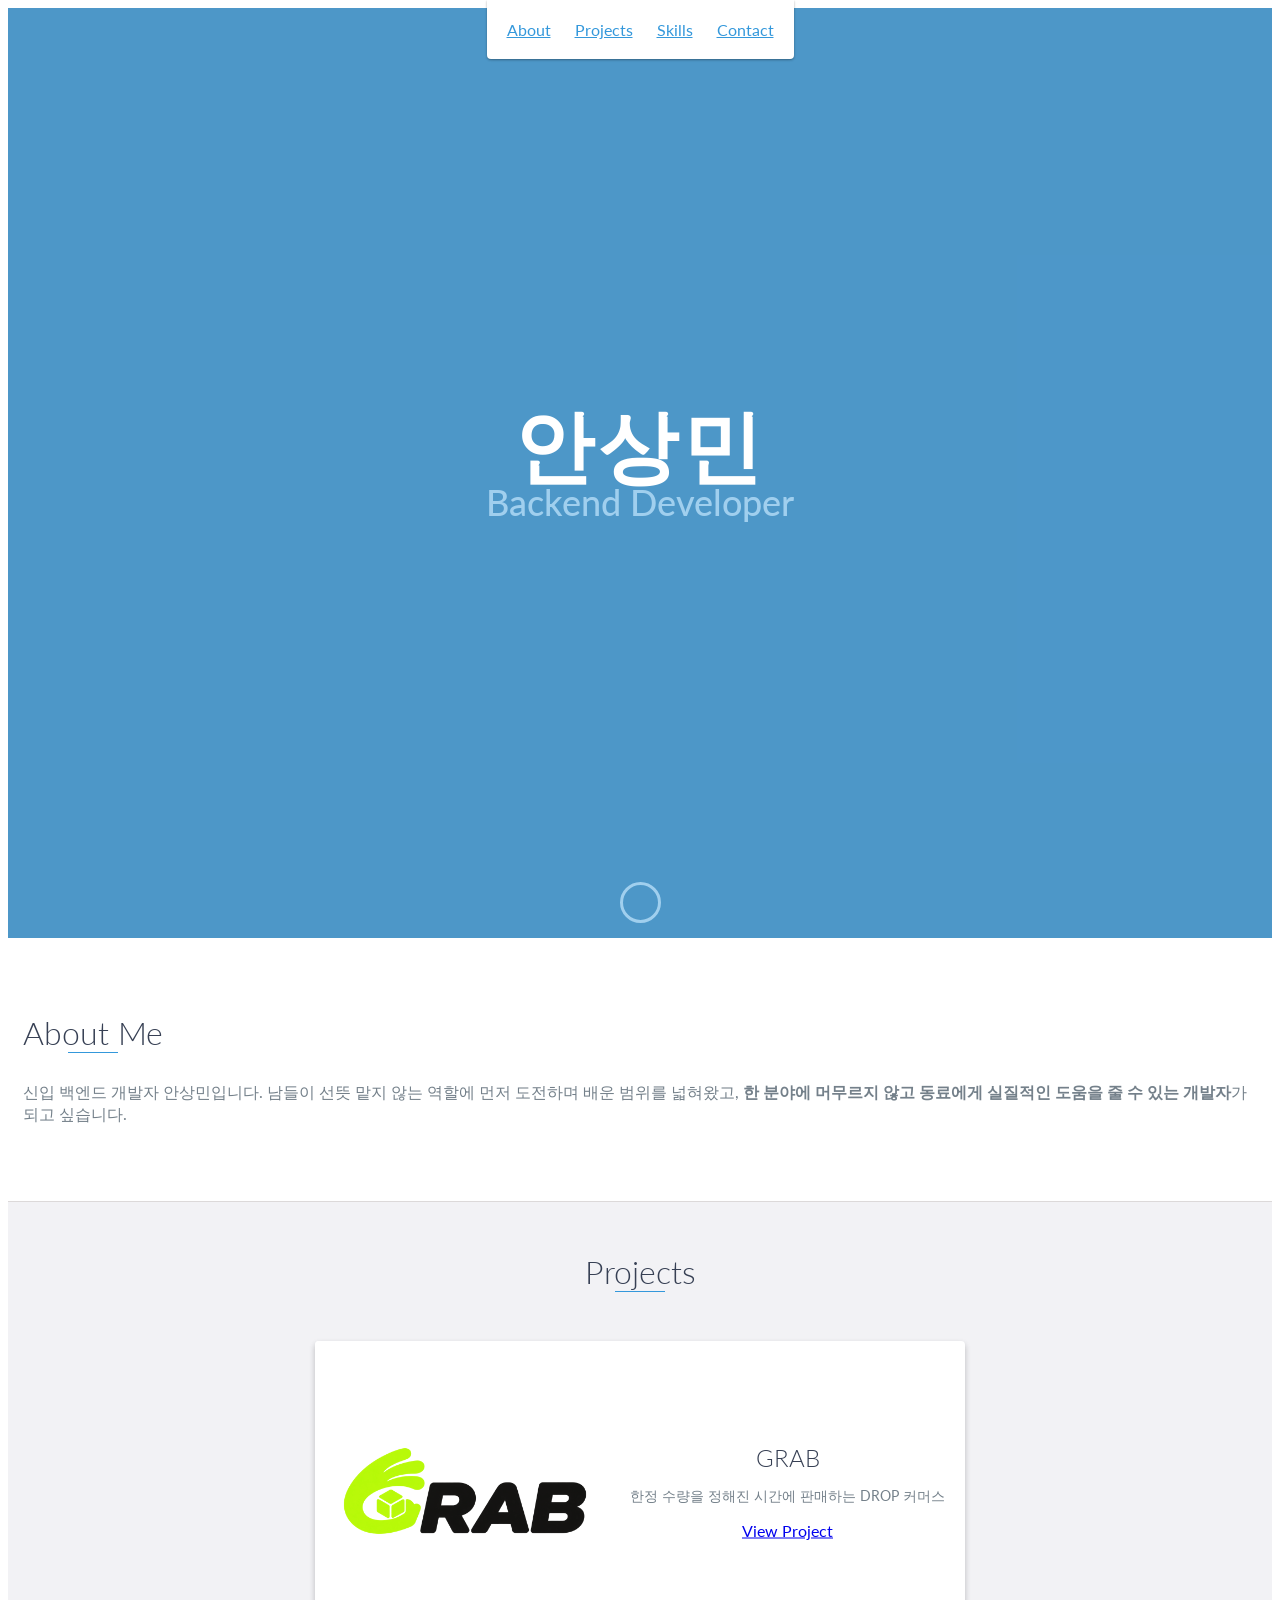
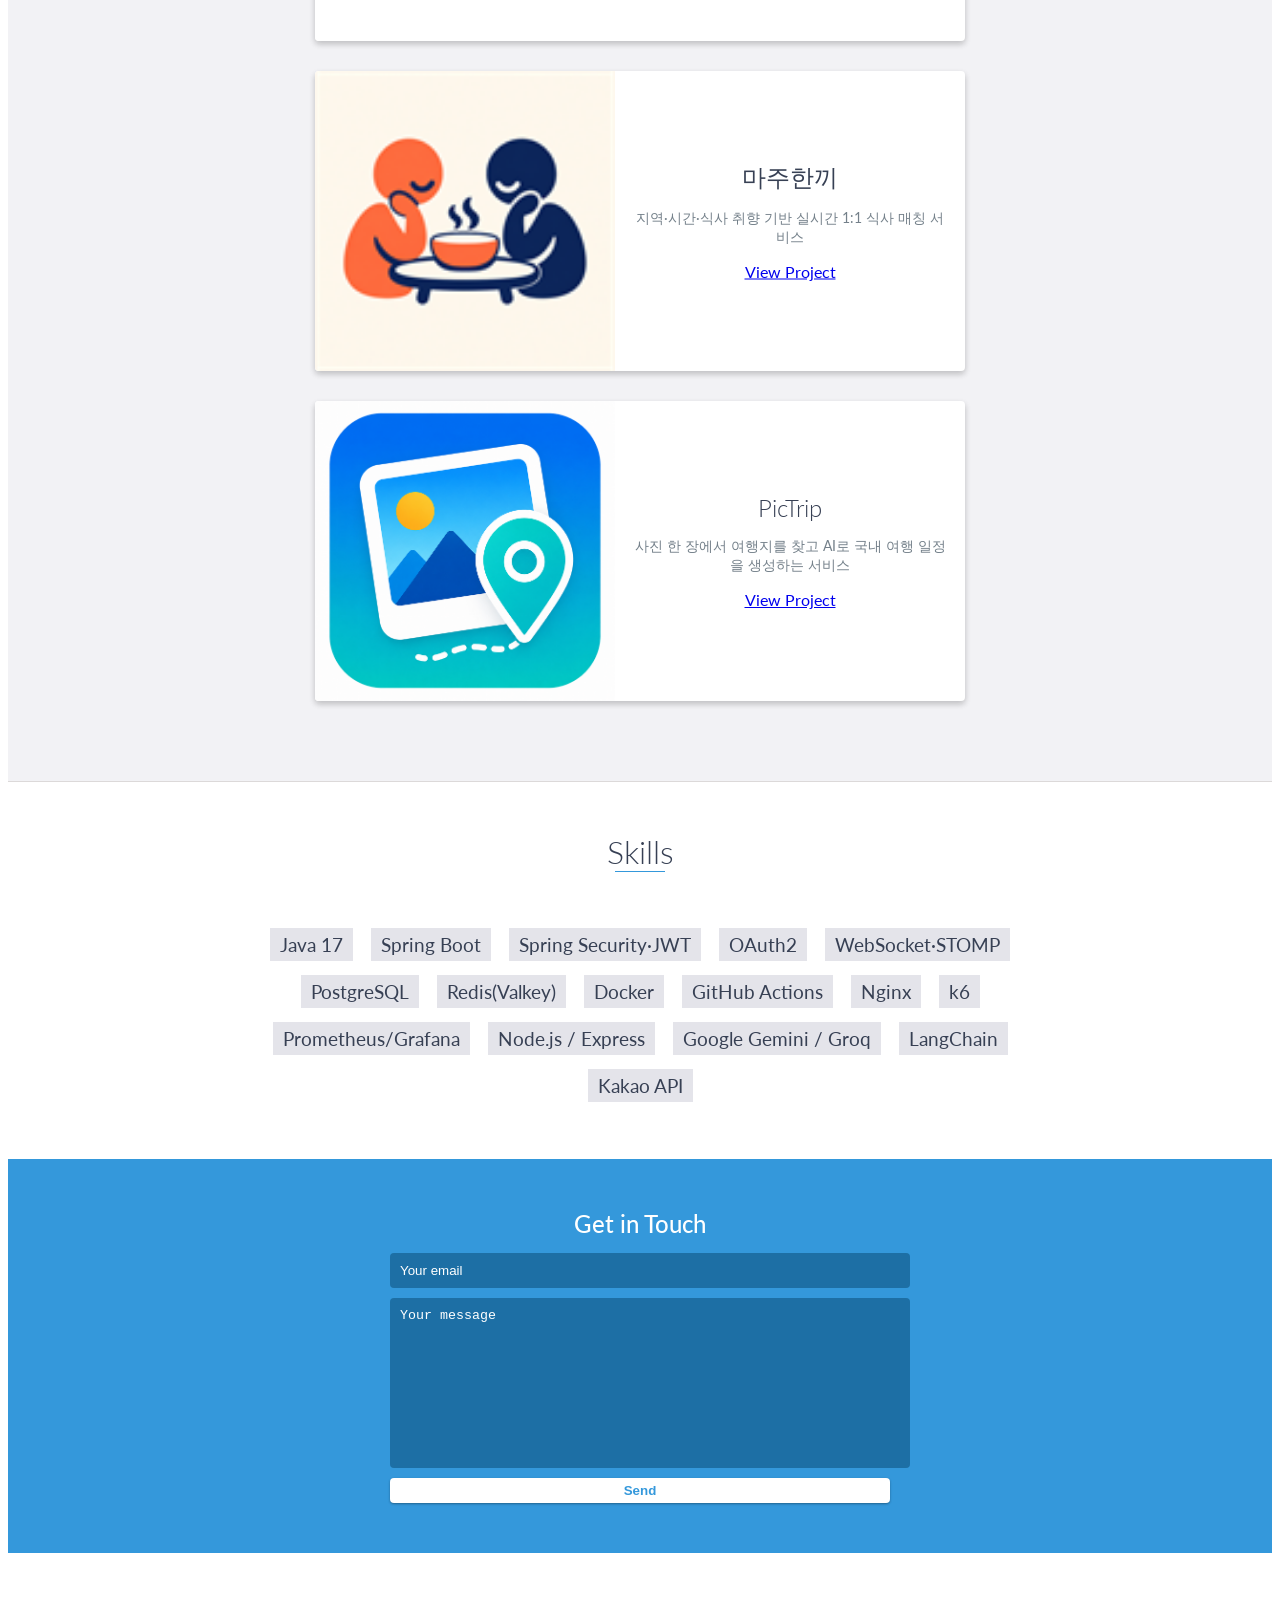
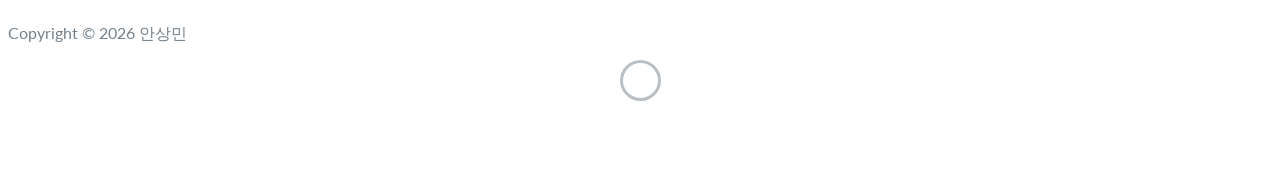
==== commit 48cdd16d: "docs: About Me 소개를 간결하게 수정" ====
--- a/index.html
+++ b/index.html
@@ -7,6 +7,13 @@
     <meta name="viewport" content="width=device-width, initial-scale=1">
     <meta http-equiv="Cache-Control" content="no-cache, no-store, must-revalidate">
     <title>안상민_Portfolio</title>
+    <meta name="description" content="신입 백엔드 개발자 안상민의 포트폴리오입니다.">
+    <meta property="og:type" content="website">
+    <meta property="og:title" content="안상민 - Backend Developer Portfolio">
+    <meta property="og:description" content="신입 백엔드 개발자 안상민의 포트폴리오입니다.">
+    <meta property="og:image" content="https://sang9831.github.io/portfolio/images/og-image.png">
+    <meta property="og:url" content="https://sang9831.github.io/portfolio/">
+    <meta name="twitter:card" content="summary_large_image">
 	<link rel="shortcut icon" href="favicon.ico" type="image/x-icon">
 	<link rel="icon" href="favicon.ico" type="image/x-icon">
     <link href="https://fonts.googleapis.com/css?family=Lato:300,400,700,900" rel="stylesheet">
@@ -67,16 +74,7 @@
                 </div>
                 <div class="col-md-8">
                     <p>
-                        신입 백엔드 개발자 안상민입니다. 저는 <strong>한 분야에만 머무르지 않고, 다양한 영역을 이해하며 동료에게 실질적인 도움을 줄 수 있는 개발자</strong>가 되고 싶습니다.
-                    </p>
-                    <p>
-                        항상 더 많은 것을 배우고 잘해내고 싶은 마음으로 프로젝트에 임해왔습니다. 팀 프로젝트에서 역할을 나눌 때도 익숙하고 자신 있는 부분보다는 다른 팀원들이 선뜻 선택하지 않는 영역에 도전했습니다. 그 과정에서 모르는 것이 생기면 피하지 않고 강사님이나 해당 분야에 능숙한 팀원에게 적극적으로 질문하며, 배운 내용을 제 것으로 만들기 위해 노력했습니다.
-                    </p>
-                    <p>
-                        이러한 경험이 쌓일수록 자연스럽게 관심의 범위도 넓어졌습니다. 처음에는 맡은 역할을 잘 해내는 것이 목표였지만, 프로젝트를 진행할수록 다른 팀원이 담당하는 영역에도 관심이 생겼고, 더 나은 방법이나 개선할 부분이 보이기 시작했습니다. 그렇게 하나씩 배우고 도전하면서 제가 할 수 있는 일의 범위를 넓혀왔습니다.
-                    </p>
-                    <p>
-                        앞으로도 모르는 것을 두려워하지 않고 끊임없이 배우며 성장하고 싶습니다. <strong>어떤 문제가 주어지더라도 함께 고민하고, 동료가 도움을 필요로 할 때 믿고 찾을 수 있는 개발자</strong>가 되는 것이 제 목표입니다.
+                        신입 백엔드 개발자 안상민입니다. 남들이 선뜻 맡지 않는 역할에 먼저 도전하며 배운 범위를 넓혀왔고, <strong>한 분야에 머무르지 않고 동료에게 실질적인 도움을 줄 수 있는 개발자</strong>가 되고 싶습니다.
                     </p>
                 </div>
             </div>
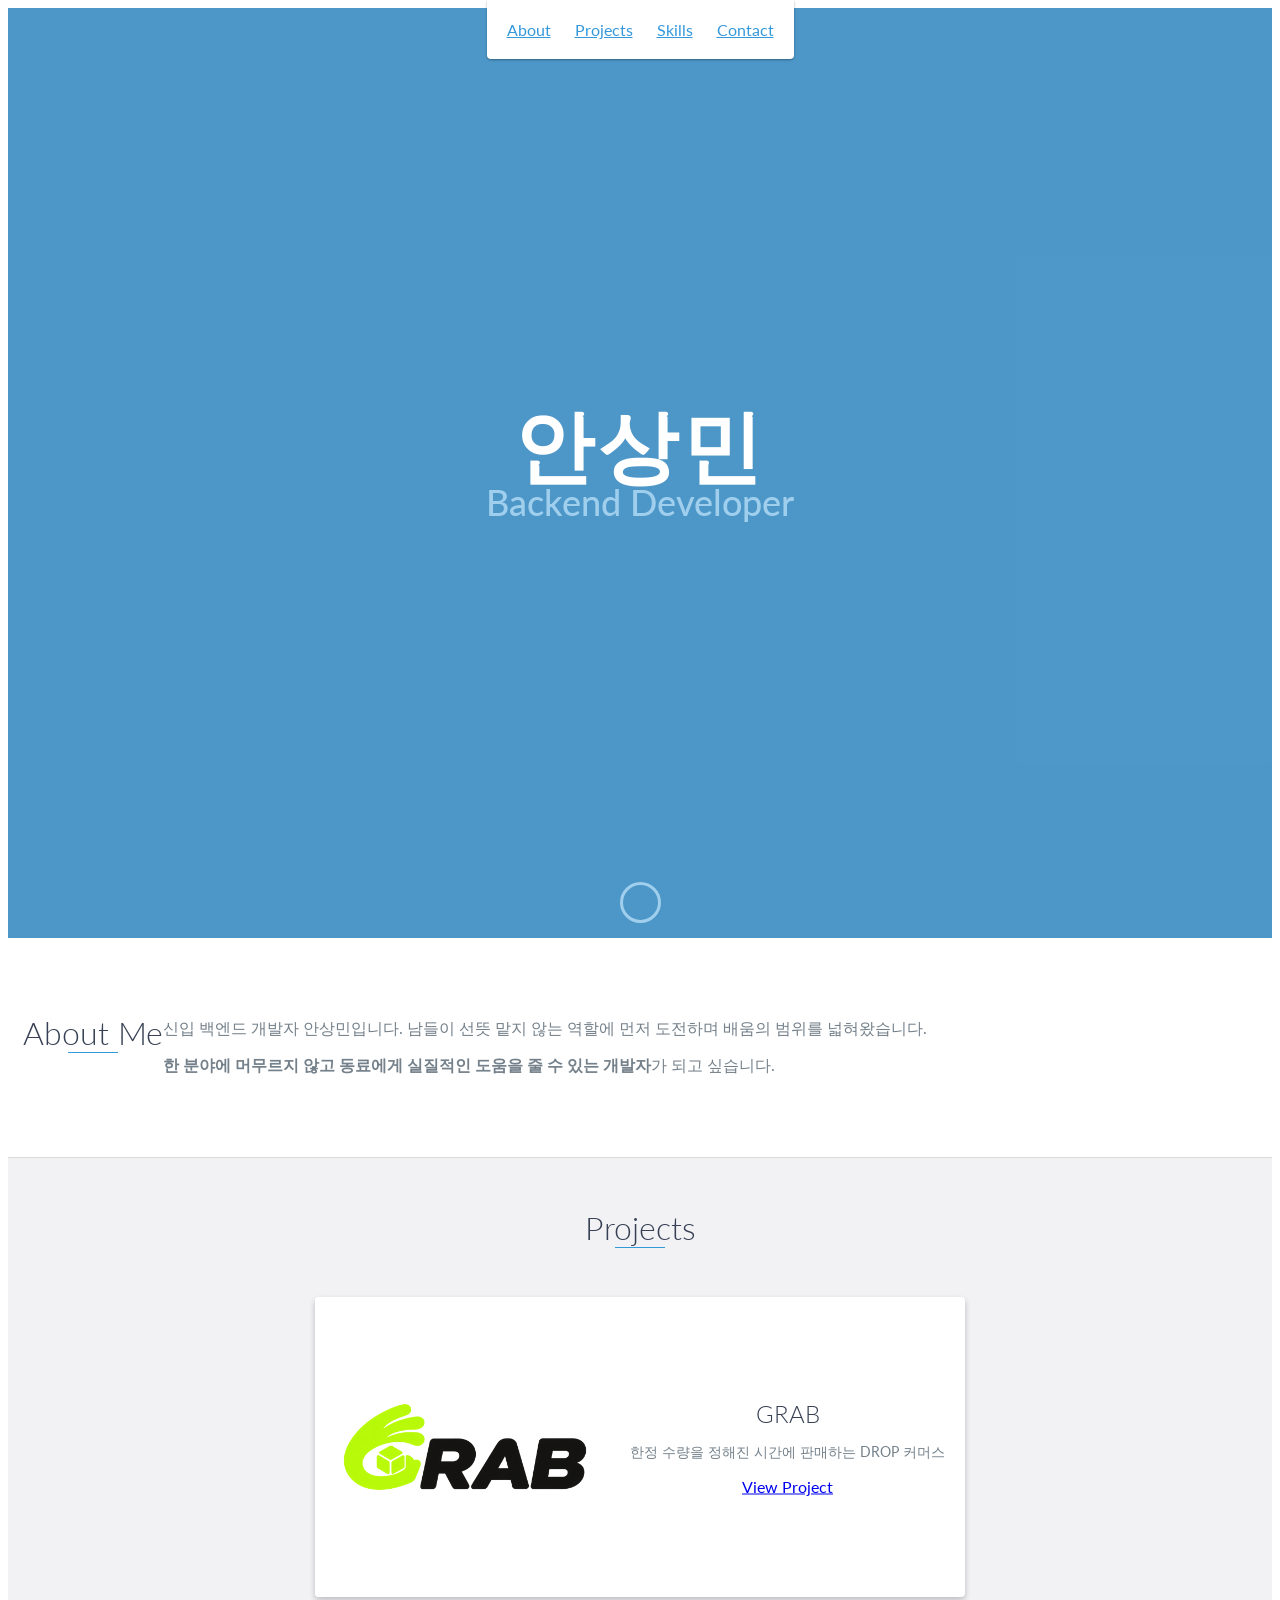
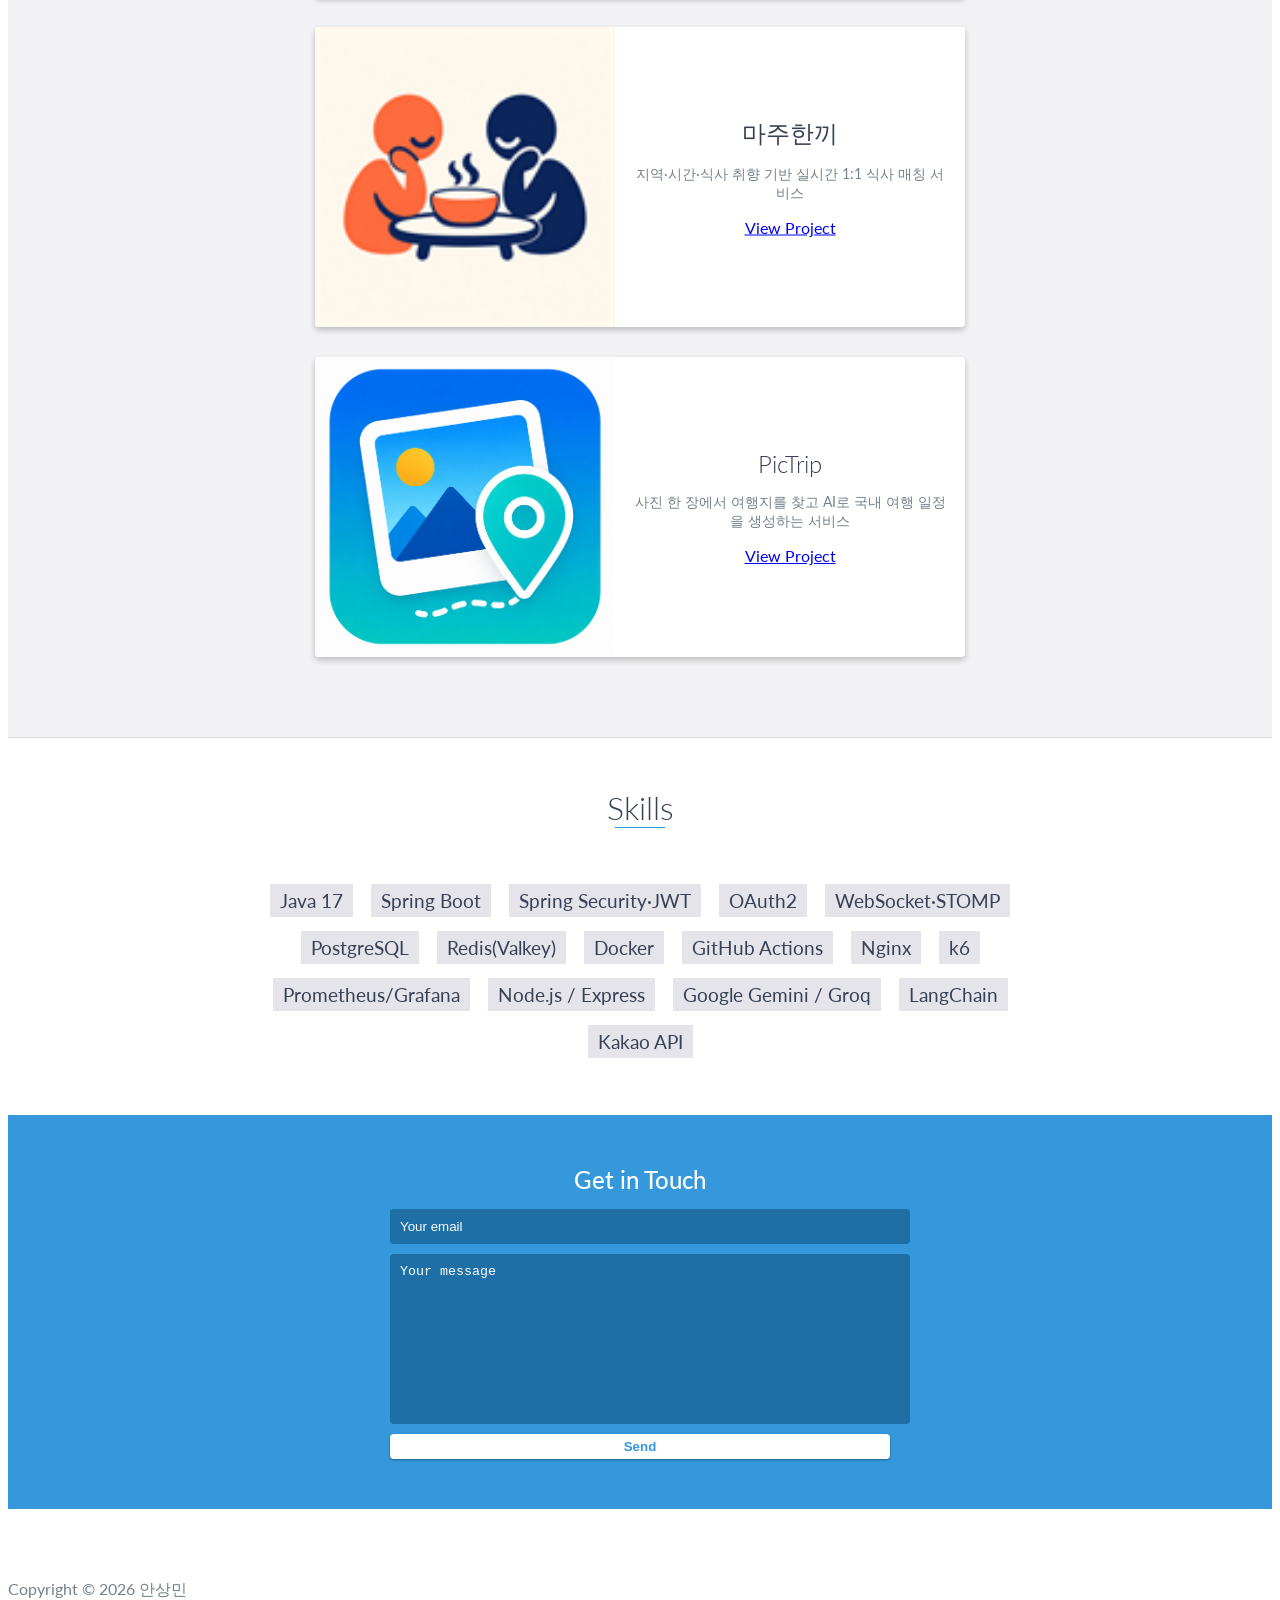
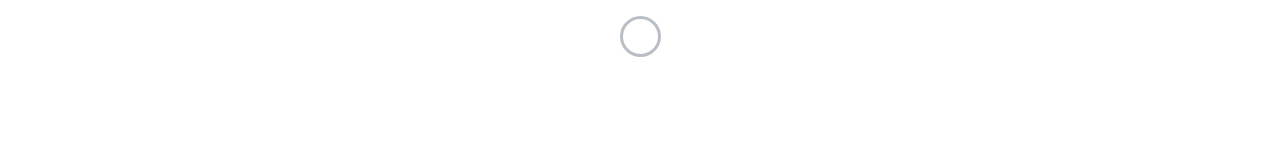
==== commit 24875987: "docs: About Me 문단을 나눠 정리" ====
--- a/index.html
+++ b/index.html
@@ -74,7 +74,10 @@
                 </div>
                 <div class="col-md-8">
                     <p>
-                        신입 백엔드 개발자 안상민입니다. 남들이 선뜻 맡지 않는 역할에 먼저 도전하며 배운 범위를 넓혀왔고, <strong>한 분야에 머무르지 않고 동료에게 실질적인 도움을 줄 수 있는 개발자</strong>가 되고 싶습니다.
+                        신입 백엔드 개발자 안상민입니다. 남들이 선뜻 맡지 않는 역할에 먼저 도전하며 배움의 범위를 넓혀왔습니다.
+                    </p>
+                    <p>
+                        <strong>한 분야에 머무르지 않고 동료에게 실질적인 도움을 줄 수 있는 개발자</strong>가 되고 싶습니다.
                     </p>
                 </div>
             </div>
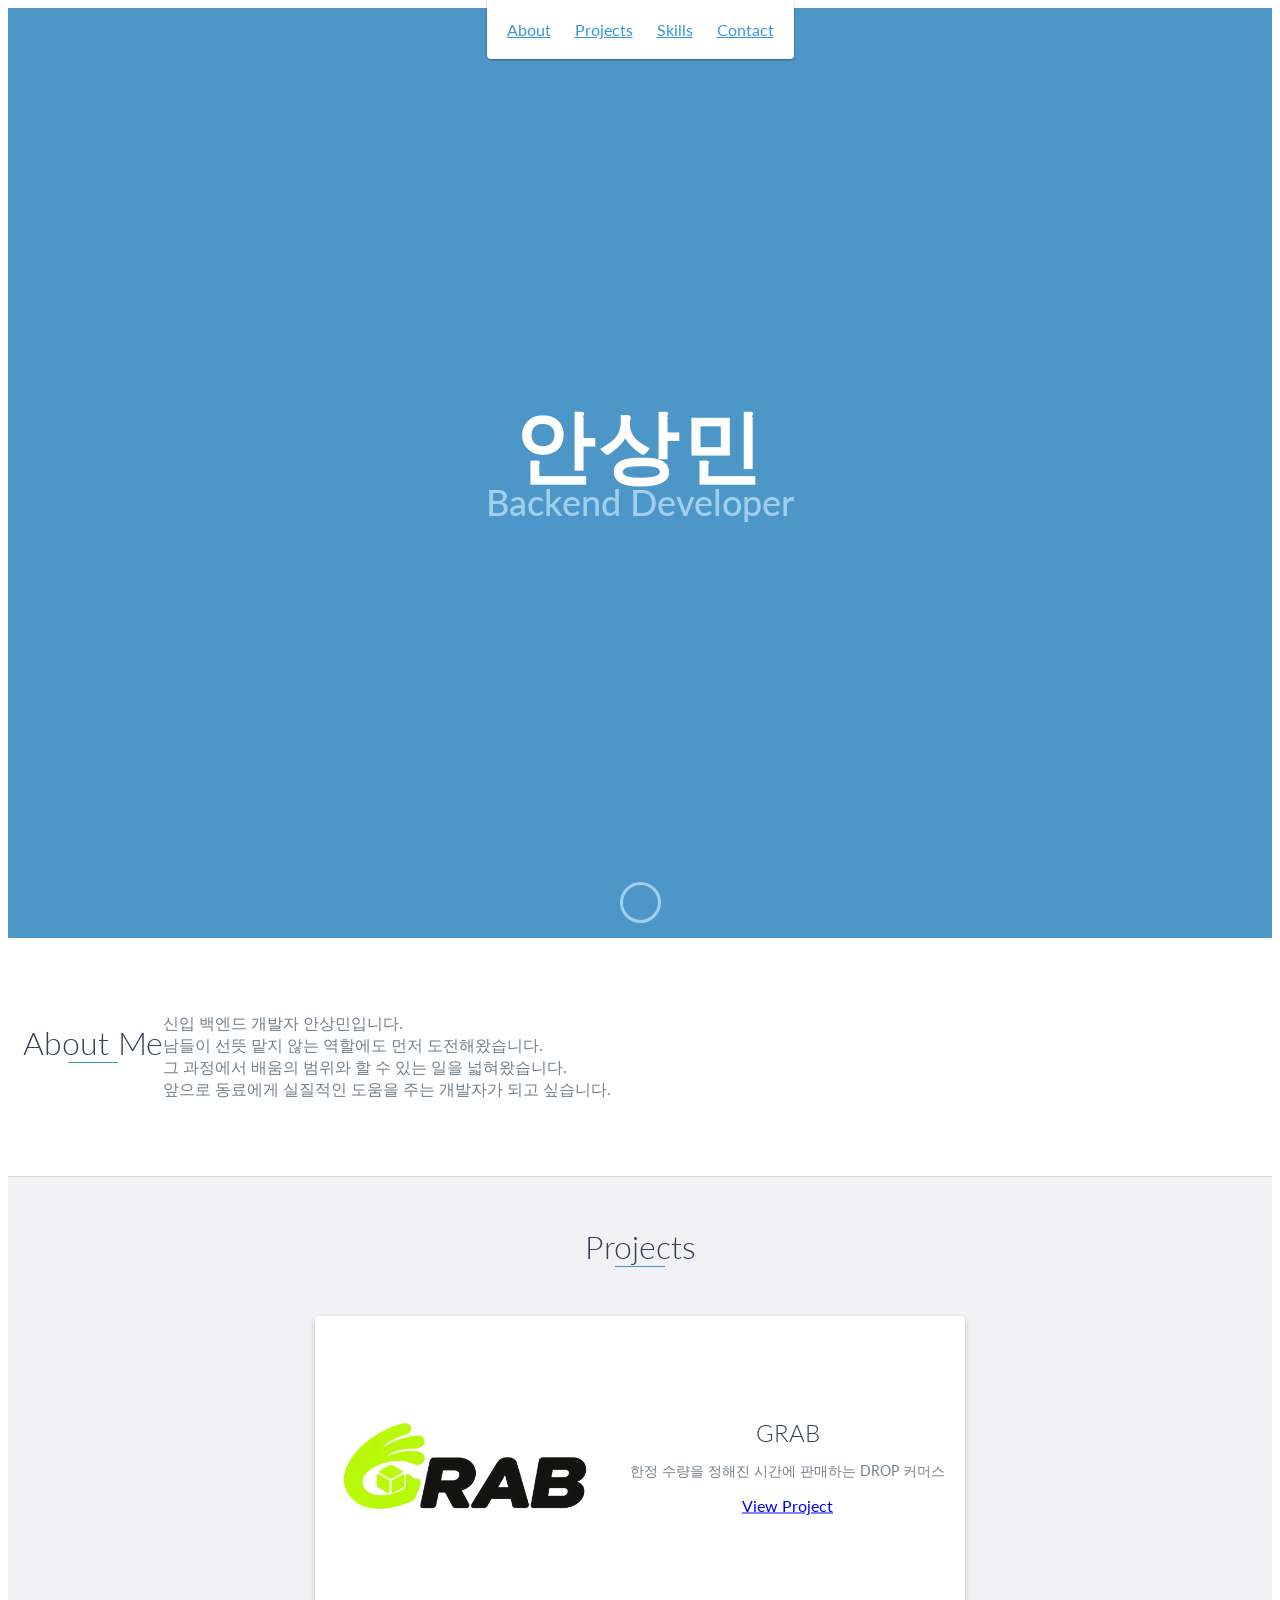
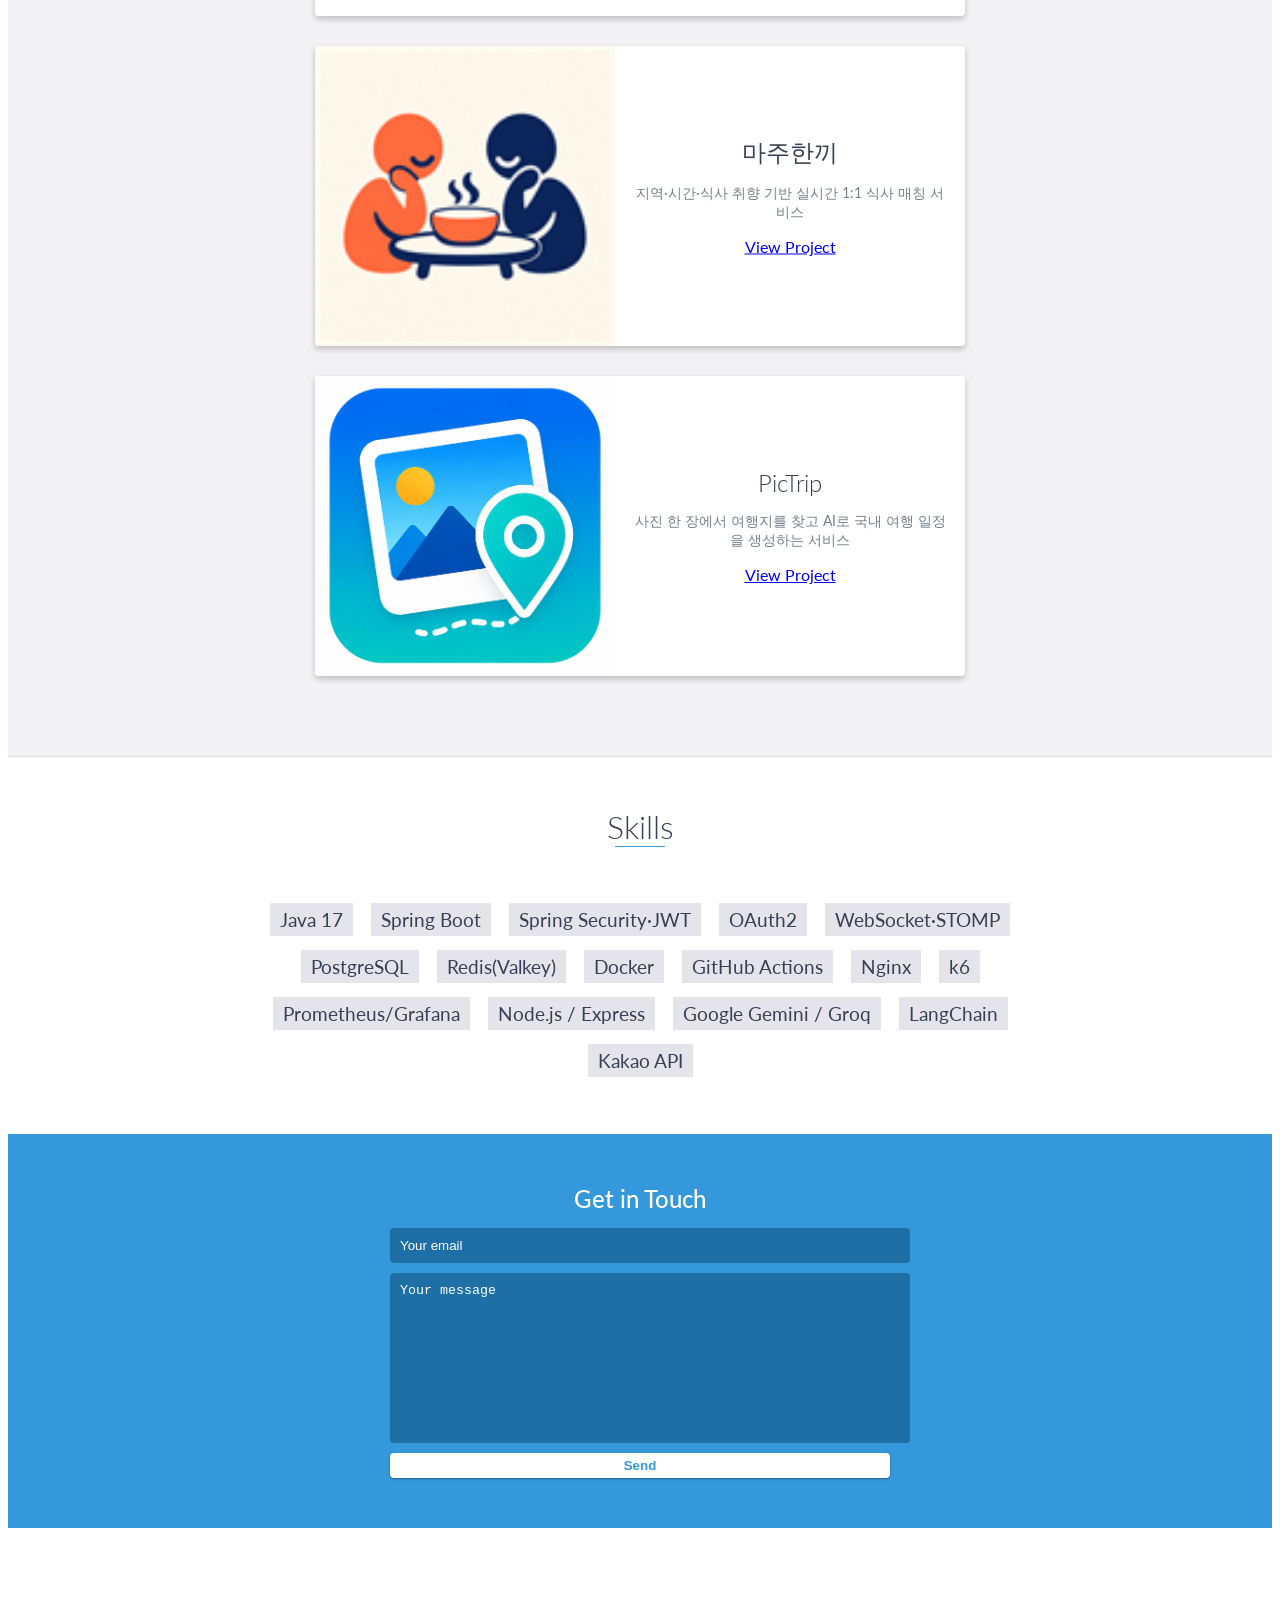
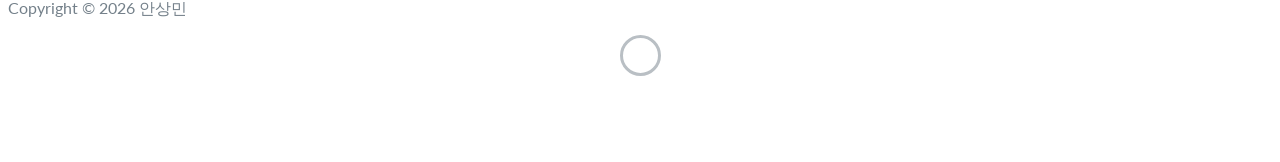
==== commit a09be00f: "docs: About Me를 네 줄 소개로 정리" ====
--- a/index.html
+++ b/index.html
@@ -74,10 +74,10 @@
                 </div>
                 <div class="col-md-8">
                     <p>
-                        신입 백엔드 개발자 안상민입니다. 남들이 선뜻 맡지 않는 역할에 먼저 도전하며 배움의 범위를 넓혀왔습니다.
-                    </p>
-                    <p>
-                        <strong>한 분야에 머무르지 않고 동료에게 실질적인 도움을 줄 수 있는 개발자</strong>가 되고 싶습니다.
+                        신입 백엔드 개발자 안상민입니다.<br>
+                        남들이 선뜻 맡지 않는 역할에도 먼저 도전해왔습니다.<br>
+                        그 과정에서 배움의 범위와 할 수 있는 일을 넓혀왔습니다.<br>
+                        앞으로 동료에게 실질적인 도움을 주는 개발자가 되고 싶습니다.
                     </p>
                 </div>
             </div>
